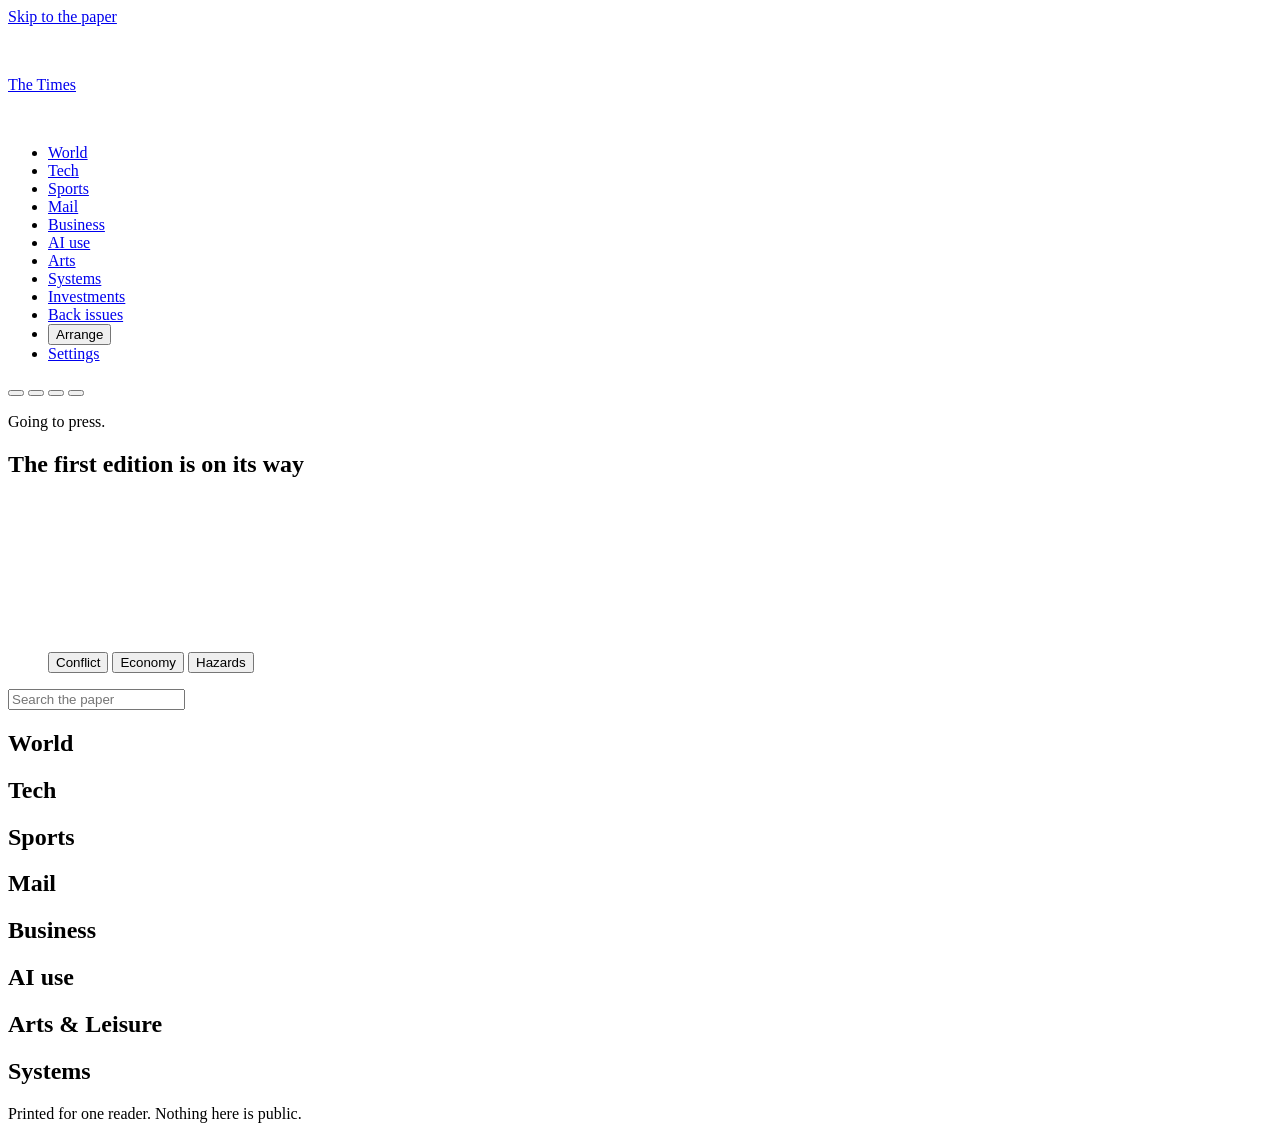
==== web/index.html @ 37dade37 "Follow and mute, back issues, job check-ins, and a paper that reads offline Follow a name and its st" ====
<!doctype html>
<html lang="en" data-theme="morning" data-masthead="blackletter">
<head>
<meta charset="utf-8">
<meta name="viewport" content="width=device-width, initial-scale=1, viewport-fit=cover">
<meta name="robots" content="noindex">
<meta name="theme-color" content="#f6d3bd">
<title>The Times</title>
<link rel="icon" href="data:image/svg+xml,%3Csvg xmlns='http://www.w3.org/2000/svg' viewBox='0 0 32 32'%3E%3Crect width='32' height='32' fill='%23141010'/%3E%3Ccircle cx='9' cy='23' r='3' fill='%23f6d3bd'/%3E%3Ccircle cx='16' cy='23' r='3' fill='%23f6d3bd'/%3E%3Ccircle cx='23' cy='23' r='3' fill='%23f6d3bd'/%3E%3Ccircle cx='12.5' cy='16' r='2.6' fill='%23f6d3bd'/%3E%3Ccircle cx='19.5' cy='16' r='2.6' fill='%23f6d3bd'/%3E%3Ccircle cx='16' cy='9' r='2.2' fill='%23f6d3bd'/%3E%3C/svg%3E">
<link rel="preload" href="/fonts/manufacturing-consent.woff2" as="font" type="font/woff2" crossorigin>
<link rel="preload" href="/fonts/frank-ruhl-libre.woff2" as="font" type="font/woff2" crossorigin>
<link rel="preload" href="/fonts/source-serif-4.woff2" as="font" type="font/woff2" crossorigin>
<link rel="preload" href="/fonts/schibsted-grotesk.woff2" as="font" type="font/woff2" crossorigin>
<link rel="stylesheet" href="/style.css">
<script src="/theme.js"></script>
<script type="module" src="/app.js"></script>
<link rel="manifest" href="/manifest.json" crossorigin="use-credentials">
<link rel="apple-touch-icon" href="/icon-512.png">
</head>
<body>
<a class="skip" href="#front">Skip to the paper</a>
<div class="ambient" aria-hidden="true"></div>

<header class="masthead" id="top">
  <p class="ear" id="dateline">&nbsp;</p>
  <p class="nameplate"><a href="/">The Times</a></p>
  <p class="ear ear-r" id="edition">&nbsp;</p>
</header>

<nav class="bar" aria-label="Sections">
  <ul class="desks">
    <li><a href="/#world">World</a></li>
    <li><a href="/#tech">Tech</a></li>
    <li><a href="/#sports">Sports</a></li>
    <li><a href="/#mail">Mail<b class="count" id="mail-count" hidden></b></a></li>
    <li><a href="/#business">Business</a></li>
    <li><a href="/#usage">AI use</a></li>
    <li><a href="/#arts">Arts</a></li>
    <li><a href="/#systems">Systems</a></li>
    <li><a href="/investments">Investments</a></li>
    <li><a href="/archive">Back issues</a></li>
    <li><button type="button" class="arrange" id="arrange" aria-pressed="false">Arrange</button></li>
    <li><a href="/settings">Settings</a></li>
  </ul>
  <div class="tape" id="tape" aria-label="Markets"></div>
  <div class="plates" role="radiogroup" aria-label="Theme">
    <button type="button" role="radio" data-theme-pick="morning" aria-label="Morning" title="Morning"><i></i></button>
    <button type="button" role="radio" data-theme-pick="night" aria-label="Night" title="Night"><i></i></button>
    <button type="button" role="radio" data-theme-pick="cobalt" aria-label="Cobalt" title="Cobalt"><i></i></button>
    <button type="button" role="radio" data-theme-pick="glass" aria-label="Glass" title="Glass"><i></i></button>
  </div>
</nav>

<p class="banner moved" id="moved" role="status" hidden><span id="moved-text"></span> <button type="button" id="moved-undo">Undo</button> <button type="button" id="moved-keep">Keep</button></p>
<p class="banner" id="banner" role="alert" hidden>This copy may be out of date: the connection dropped, or your sign-in ended. <button type="button" id="reload">Reload</button></p>

<main id="page" class="reader sheet" hidden></main>
<main id="paper">
  <section class="front sheet" id="front" aria-label="Front page">
    <div class="note-col">
      <p class="note" id="note">Going to press.</p>
      <p class="since" id="since" hidden></p>
      <nav class="following" id="following" aria-label="Stories you follow" hidden></nav>
      <div class="editor" id="editor" hidden></div>
      <dl class="glance" id="glance"></dl>
      <nav class="inside" id="inside" aria-label="Inside today"></nav>
    </div>

    <article class="lead" id="lead">
      <h2 class="headline">The first edition is on its way</h2>
    </article>

    <figure class="orb" id="orb">
      <div class="orb-stage">
        <canvas id="globe" tabindex="0" role="img" aria-label="Globe of today's conflict, economic and hazard events. Drag or use the arrow keys to turn it."></canvas>
        <div class="labels" id="labels" aria-hidden="true"></div>
        <div class="pick" id="pick" hidden></div>
      </div>
      <figcaption>
        <div class="layers" id="layers" role="group" aria-label="Globe layers">
          <button type="button" aria-pressed="true" data-layer="0"><i class="sw-k"></i>Conflict</button>
          <button type="button" aria-pressed="true" data-layer="1"><i class="sw-e"></i>Economy</button>
          <button type="button" aria-pressed="true" data-layer="2"><i class="sw-h"></i>Hazards</button>
        </div>
        <ol class="theaters" id="theaters"></ol>
      </figcaption>
    </figure>
  </section>

  <section class="tops sheet" id="tops" aria-label="Top stories"></section>

  <section class="trend sheet" id="trend" aria-label="Trending and search">
    <div class="trend-tags" id="trend-tags"></div>
    <form class="find" id="find" role="search"><input type="search" id="find-q" placeholder="Search the paper" aria-label="Search the paper" maxlength="80" autocomplete="off"></form>
  </section>

  <p class="arrange-note sheet" id="arrange-note" hidden><span id="arrange-text"></span> <button type="button" class="ghost text" id="arrange-reset">Back to the usual order</button></p>

  <section class="desk sheet" id="world" aria-labelledby="h-world">
    <h2 class="desk-name" id="h-world">World</h2>
    <div class="world" id="worldbody"></div>
    <footer class="asof" id="asof-world"></footer>
  </section>

  <section class="desk sheet" id="tech" aria-labelledby="h-tech">
    <h2 class="desk-name" id="h-tech">Tech</h2>
    <div class="tech" id="techbody"></div>
    <footer class="asof" id="asof-tech"></footer>
  </section>

  <section class="desk sheet" id="sports" aria-labelledby="h-sports">
    <h2 class="desk-name" id="h-sports">Sports</h2>
    <div id="sportsbody"></div>
    <div class="wire" id="sportswire"></div>
    <footer class="asof" id="asof-sports"></footer>
  </section>

  <section class="desk sheet" id="mail" aria-labelledby="h-mail">
    <h2 class="desk-name" id="h-mail">Mail</h2>
    <div id="mailbody"></div>
    <footer class="asof" id="asof-mail"></footer>
  </section>

  <section class="desk sheet" id="business" aria-labelledby="h-biz">
    <h2 class="desk-name" id="h-biz">Business</h2>
    <div id="bizbody"></div>
    <footer class="asof" id="asof-biz"></footer>
  </section>

  <section class="desk sheet" id="usage" aria-labelledby="h-use">
    <h2 class="desk-name" id="h-use">AI use</h2>
    <div id="usebody"></div>
    <footer class="asof" id="asof-use"></footer>
  </section>

  <section class="desk sheet" id="arts" aria-labelledby="h-arts">
    <h2 class="desk-name" id="h-arts">Arts &amp; Leisure</h2>
    <div id="artsbody"></div>
    <footer class="asof" id="asof-arts"></footer>
  </section>

  <section class="desk sheet" id="systems" aria-labelledby="h-sys">
    <h2 class="desk-name" id="h-sys">Systems</h2>
    <div id="sysbody"></div>
    <footer class="asof" id="asof-sys"></footer>
  </section>
</main>

<aside class="dock" id="dock" aria-label="Ask the paper" hidden>
  <div class="dock-panel" id="dock-panel" inert>
    <header class="dock-head">
      <h2>Ask the paper</h2>
      <button type="button" class="ghost" id="dock-close" aria-label="Close"><svg viewBox="0 0 16 16" aria-hidden="true"><path d="M3.5 3.5l9 9M12.5 3.5l-9 9"/></svg></button>
    </header>
    <div class="dock-body">
      <p class="dock-lead">It has read today's edition and everything you've connected. It can answer, and it can't do anything else.</p>
      <div class="ask-try" id="dock-try"></div>
      <div class="ask-log" id="dock-log" aria-live="polite"></div>
    </div>
    <form class="dock-form" id="dock-form">
      <textarea id="dock-q" rows="1" maxlength="1000" required aria-label="Your question" placeholder="Ask anything about today"></textarea>
      <button type="submit" class="btn" id="dock-go">Ask</button>
    </form>
  </div>
  <button type="button" class="dock-btn" id="dock-btn" aria-expanded="false" aria-controls="dock-panel">
    <svg viewBox="0 0 20 20" aria-hidden="true"><path d="M3.5 5.2c0-1 .8-1.7 1.7-1.7h9.6c1 0 1.7.8 1.7 1.7v6.6c0 1-.8 1.7-1.7 1.7H9l-3.6 3v-3h-.2c-1 0-1.7-.8-1.7-1.7z"/></svg>
    <span>Ask the paper</span>
  </button>
</aside>

<footer class="colophon">
  <p>Printed for one reader. Nothing here is public.</p>
  <p id="colophon-time"></p>
</footer>
<div class="tip" id="tip" hidden></div>
</body>
</html>
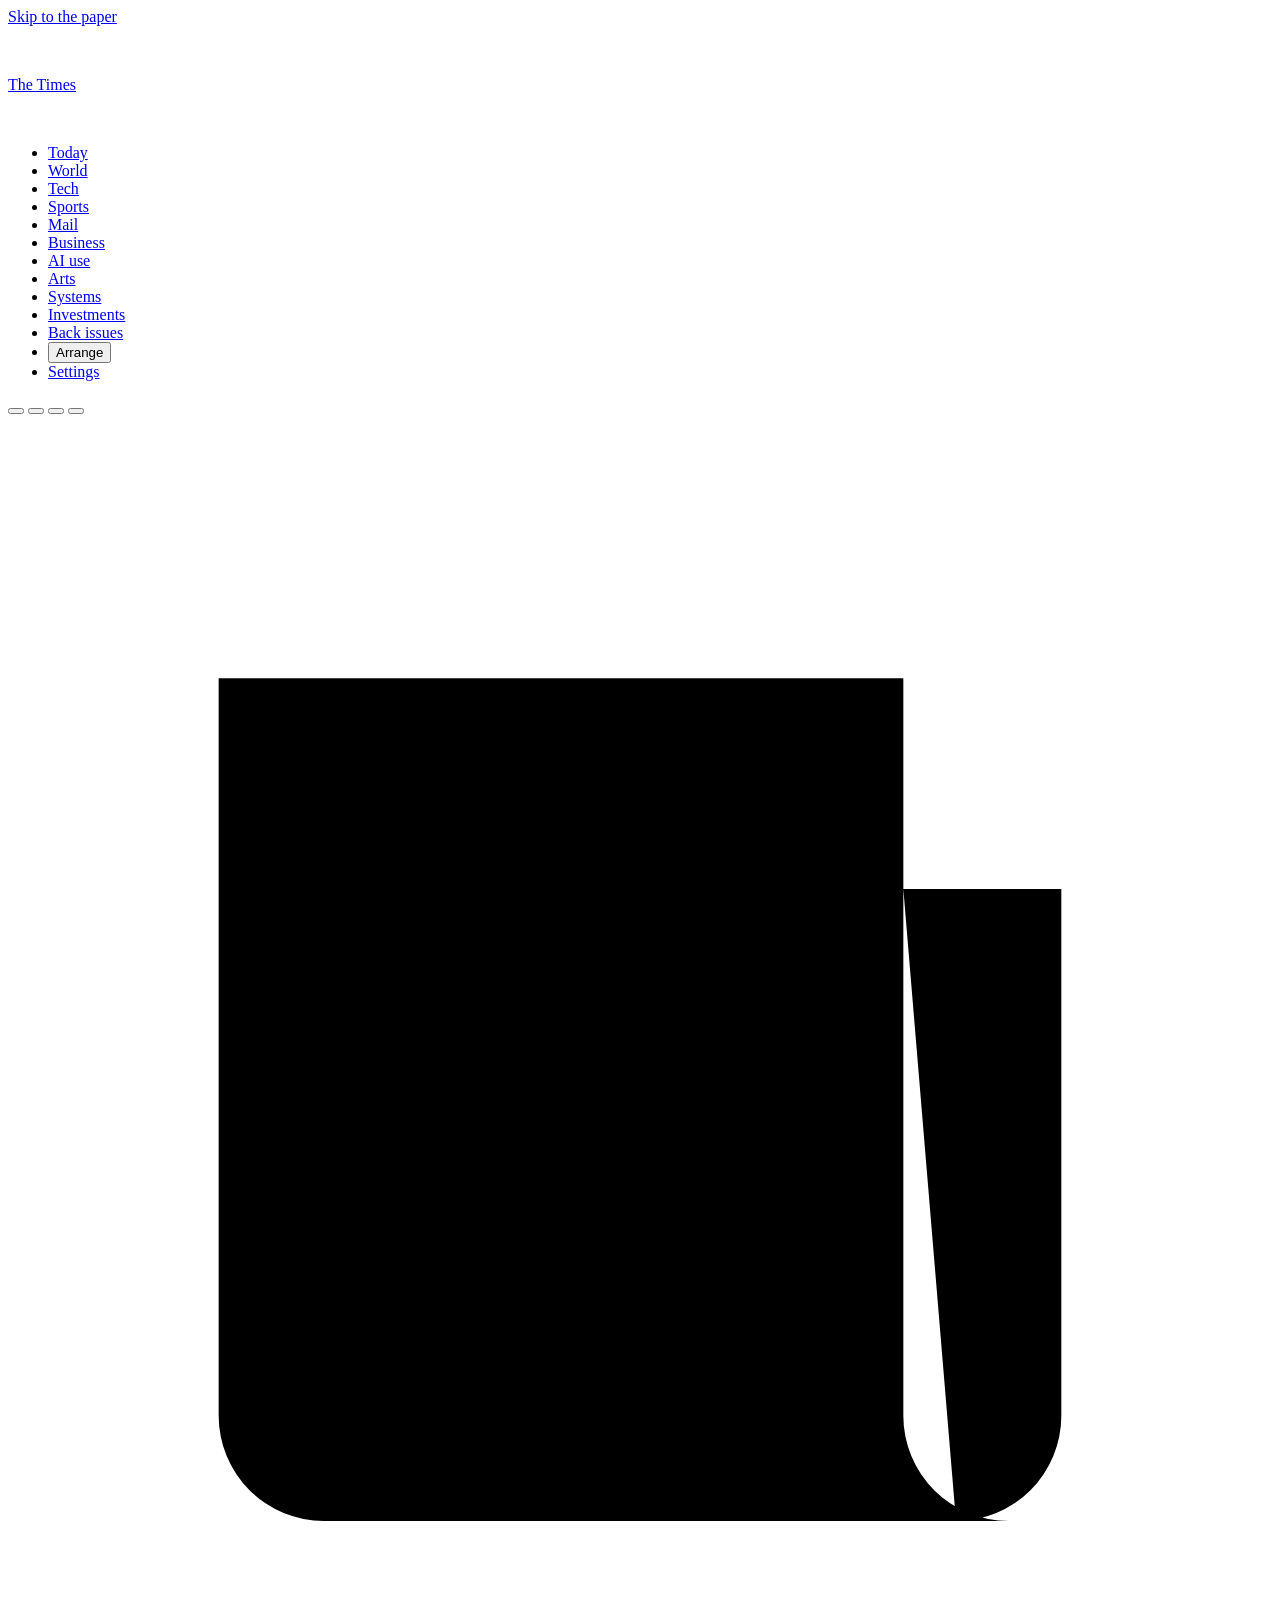
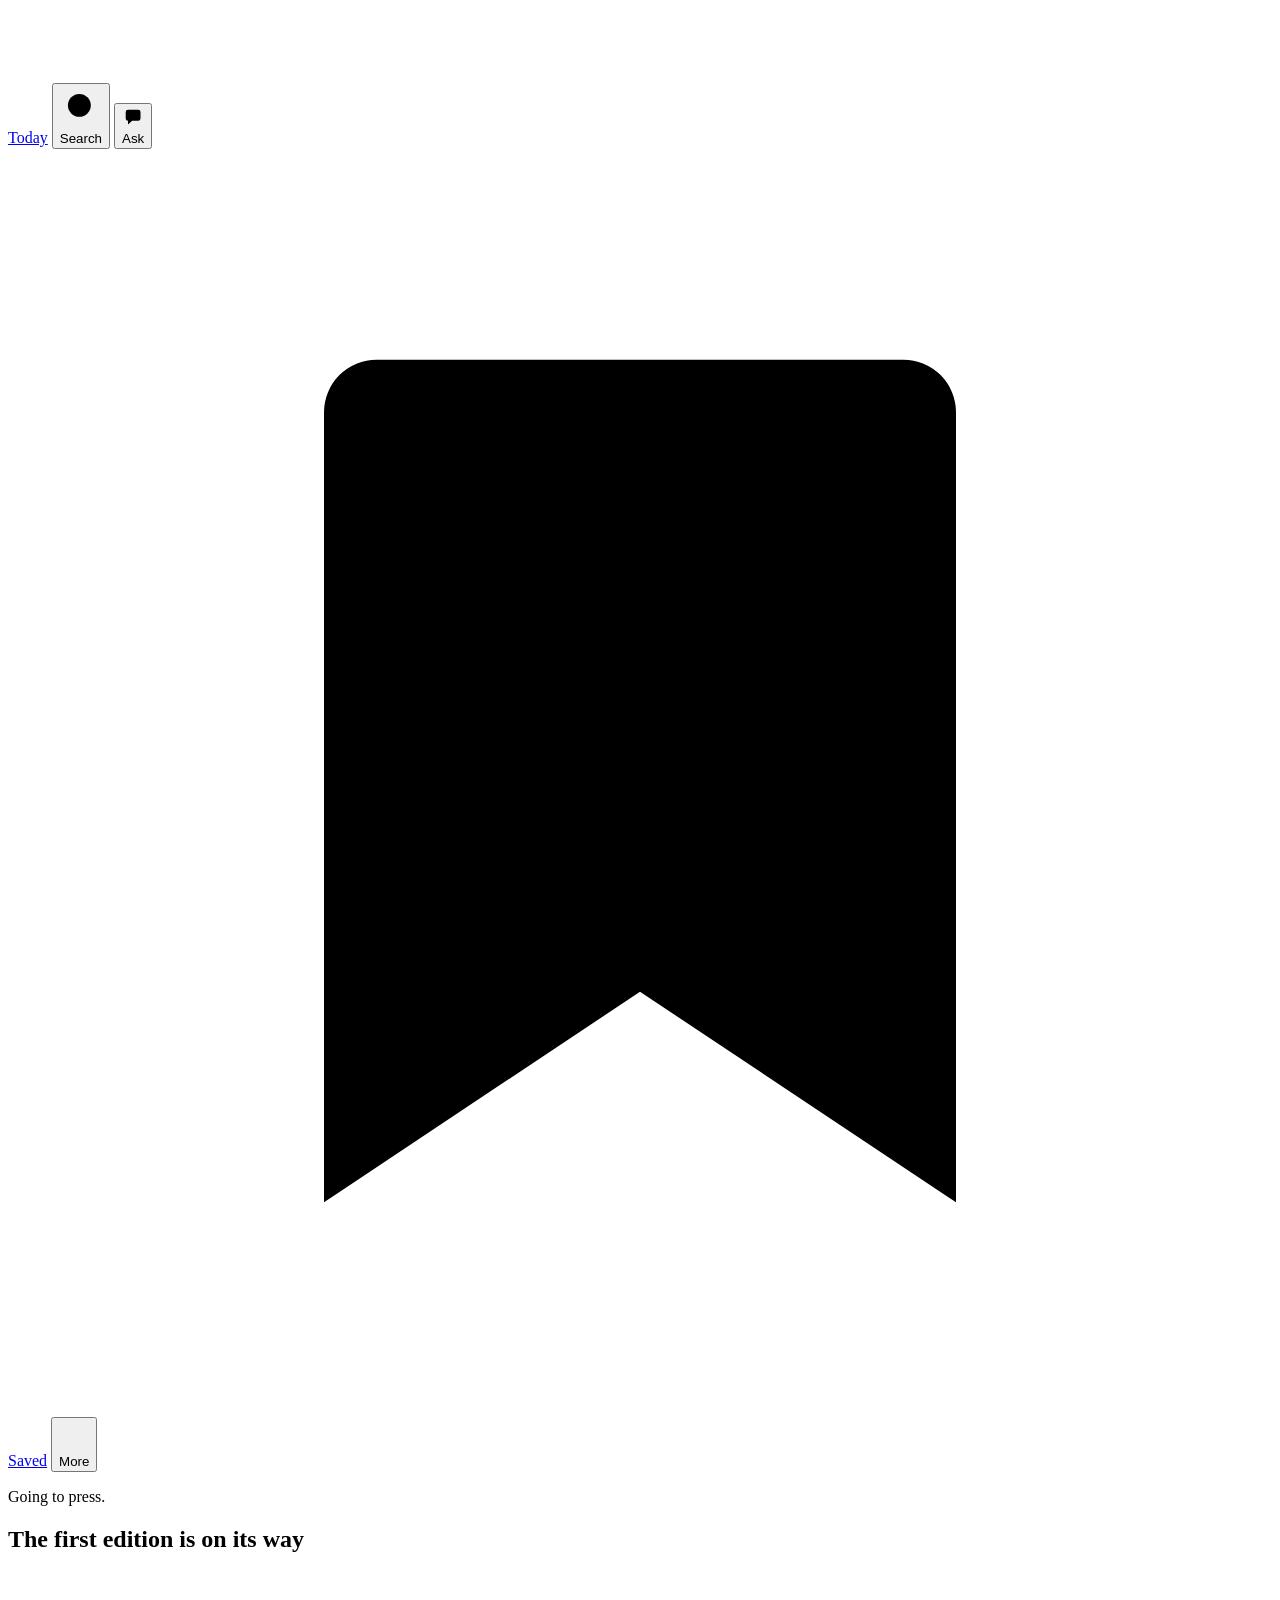
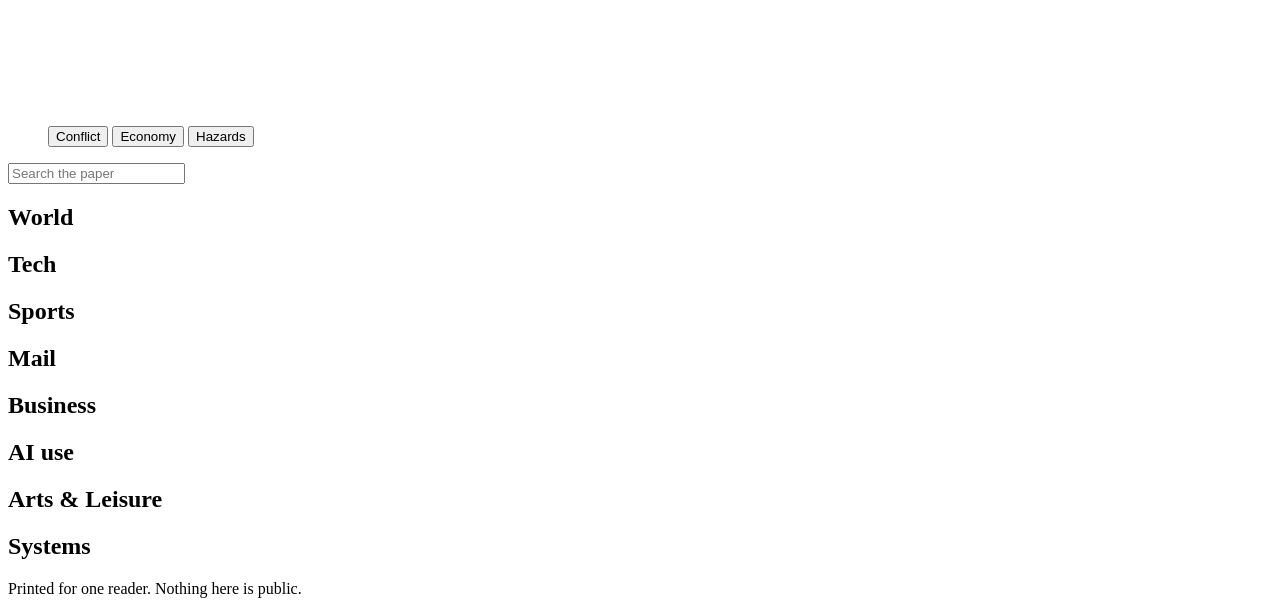
==== commit 3a3f6ffd: "Make the paper a real phone app The masthead was the worst of it. A CSS size adjustment trusted the " ====
--- a/web/index.html
+++ b/web/index.html
@@ -2,7 +2,7 @@
 <html lang="en" data-theme="morning" data-masthead="blackletter">
 <head>
 <meta charset="utf-8">
-<meta name="viewport" content="width=device-width, initial-scale=1, viewport-fit=cover">
+<meta name="viewport" content="width=device-width, initial-scale=1, viewport-fit=cover, interactive-widget=resizes-content">
 <meta name="robots" content="noindex">
 <meta name="theme-color" content="#f6d3bd">
 <title>The Times</title>
@@ -29,6 +29,7 @@
 
 <nav class="bar" aria-label="Sections">
   <ul class="desks">
+    <li class="only-phone"><a href="/" data-today>Today</a></li>
     <li><a href="/#world">World</a></li>
     <li><a href="/#tech">Tech</a></li>
     <li><a href="/#sports">Sports</a></li>
@@ -37,10 +38,10 @@
     <li><a href="/#usage">AI use</a></li>
     <li><a href="/#arts">Arts</a></li>
     <li><a href="/#systems">Systems</a></li>
-    <li><a href="/investments">Investments</a></li>
-    <li><a href="/archive">Back issues</a></li>
-    <li><button type="button" class="arrange" id="arrange" aria-pressed="false">Arrange</button></li>
-    <li><a href="/settings">Settings</a></li>
+    <li class="not-phone"><a href="/investments">Investments</a></li>
+    <li class="not-phone"><a href="/archive">Back issues</a></li>
+    <li class="not-phone"><button type="button" class="arrange" id="arrange" aria-pressed="false">Arrange</button></li>
+    <li class="not-phone"><a href="/settings">Settings</a></li>
   </ul>
   <div class="tape" id="tape" aria-label="Markets"></div>
   <div class="plates" role="radiogroup" aria-label="Theme">
@@ -50,6 +51,52 @@
     <button type="button" role="radio" data-theme-pick="glass" aria-label="Glass" title="Glass"><i></i></button>
   </div>
 </nav>
+
+<nav class="tabbar" id="tabbar" aria-label="Quick actions">
+  <div class="tab-main">
+    <a href="/"><svg viewBox="0 0 24 24" aria-hidden="true"><path d="M4 5h13v14a2 2 0 0 0 2 2H6a2 2 0 0 1-2-2zM17 9h3v10a2 2 0 0 1-2 2M8 9h5M8 13h5M8 17h3"/></svg><span>Today</span></a>
+    <button type="button" data-phone="search"><svg viewBox="0 0 24 24" aria-hidden="true"><circle cx="11" cy="11" r="6.5"/><path d="M16 16l4.5 4.5"/></svg><span>Search</span></button>
+    <button type="button" data-phone="ask" class="tab-ask"><svg viewBox="0 0 24 24" aria-hidden="true"><path d="M4 6.5A2.5 2.5 0 0 1 6.5 4h11A2.5 2.5 0 0 1 20 6.5v7a2.5 2.5 0 0 1-2.5 2.5H11l-4.5 4v-4A2.5 2.5 0 0 1 4 13.5z"/></svg><span>Ask</span></button>
+    <a href="/saved"><svg viewBox="0 0 24 24" aria-hidden="true"><path d="M7 4h10a1 1 0 0 1 1 1v15l-6-4-6 4V5a1 1 0 0 1 1-1z"/></svg><span>Saved</span></a>
+    <button type="button" data-phone="more"><svg viewBox="0 0 24 24" aria-hidden="true"><path d="M4 7h16M4 12h16M4 17h16"/></svg><span>More</span></button>
+  </div>
+  <div class="tab-read" hidden>
+    <button type="button" data-phone="back"><svg viewBox="0 0 24 24" aria-hidden="true"><path d="M15 5l-7 7 7 7"/></svg><span>Back</span></button>
+    <button type="button" data-phone="listen" aria-pressed="false"><svg viewBox="0 0 24 24" aria-hidden="true"><path d="M5 10v4h3l5 4V6l-5 4zM16.5 9a4 4 0 0 1 0 6M19 6.5a8 8 0 0 1 0 11"/></svg><span>Listen</span></button>
+    <button type="button" data-phone="ask" class="tab-ask"><svg viewBox="0 0 24 24" aria-hidden="true"><path d="M4 6.5A2.5 2.5 0 0 1 6.5 4h11A2.5 2.5 0 0 1 20 6.5v7a2.5 2.5 0 0 1-2.5 2.5H11l-4.5 4v-4A2.5 2.5 0 0 1 4 13.5z"/></svg><span>Ask</span></button>
+    <button type="button" data-phone="save" aria-pressed="false"><svg viewBox="0 0 24 24" aria-hidden="true"><path d="M7 4h10a1 1 0 0 1 1 1v15l-6-4-6 4V5a1 1 0 0 1 1-1z"/></svg><span>Save</span></button>
+    <button type="button" data-phone="share"><svg viewBox="0 0 24 24" aria-hidden="true"><path d="M12 15V4M8 7.5L12 4l4 3.5M6 12v7a1 1 0 0 0 1 1h10a1 1 0 0 0 1-1v-7"/></svg><span>Share</span></button>
+  </div>
+</nav>
+
+<dialog class="phone-sheet" id="sheet-find" aria-label="Search the paper" closedby="any">
+  <form id="sheet-find-form" role="search"><input type="search" id="sheet-q" placeholder="Search the paper" aria-label="Search the paper" maxlength="80" autocomplete="off" enterkeyhint="search"></form>
+  <div class="sheet-tags trend-tags" id="sheet-tags"></div>
+</dialog>
+
+<dialog class="phone-sheet" id="sheet-more" aria-label="More" closedby="any">
+  <h2>Look</h2>
+  <div class="sheet-themes" role="radiogroup" aria-label="Theme">
+    <button type="button" role="radio" data-theme-pick="auto"><i class="auto"></i><span>Match phone</span></button>
+    <button type="button" role="radio" data-theme-pick="morning"><i></i><span>Morning</span></button>
+    <button type="button" role="radio" data-theme-pick="night"><i></i><span>Night</span></button>
+    <button type="button" role="radio" data-theme-pick="cobalt"><i></i><span>Cobalt</span></button>
+    <button type="button" role="radio" data-theme-pick="glass"><i></i><span>Glass</span></button>
+  </div>
+  <h2>Text size</h2>
+  <div class="seg sheet-text" role="group" aria-label="Text size">
+    <button type="button" data-text="0.92" aria-pressed="false">Small</button>
+    <button type="button" data-text="1" aria-pressed="true">Usual</button>
+    <button type="button" data-text="1.12" aria-pressed="false">Large</button>
+    <button type="button" data-text="1.26" aria-pressed="false">Largest</button>
+  </div>
+  <ul class="sheet-links">
+    <li><a href="/investments">Investments</a></li>
+    <li><a href="/archive">Back issues</a></li>
+    <li><button type="button" data-arrange>Arrange the sections</button></li>
+    <li><a href="/settings">Settings</a></li>
+  </ul>
+</dialog>
 
 <p class="banner moved" id="moved" role="status" hidden><span id="moved-text"></span> <button type="button" id="moved-undo">Undo</button> <button type="button" id="moved-keep">Keep</button></p>
 <p class="banner" id="banner" role="alert" hidden>This copy may be out of date: the connection dropped, or your sign-in ended. <button type="button" id="reload">Reload</button></p>
@@ -94,7 +141,7 @@
     <form class="find" id="find" role="search"><input type="search" id="find-q" placeholder="Search the paper" aria-label="Search the paper" maxlength="80" autocomplete="off"></form>
   </section>
 
-  <p class="arrange-note sheet" id="arrange-note" hidden><span id="arrange-text"></span> <button type="button" class="ghost text" id="arrange-reset">Back to the usual order</button></p>
+  <p class="arrange-note sheet" id="arrange-note" hidden><span id="arrange-text"></span> <button type="button" class="ghost text" id="arrange-reset">Back to the usual order</button> <button type="button" class="ghost text only-phone" id="arrange-done">Done</button></p>
 
   <section class="desk sheet" id="world" aria-labelledby="h-world">
     <h2 class="desk-name" id="h-world">World</h2>
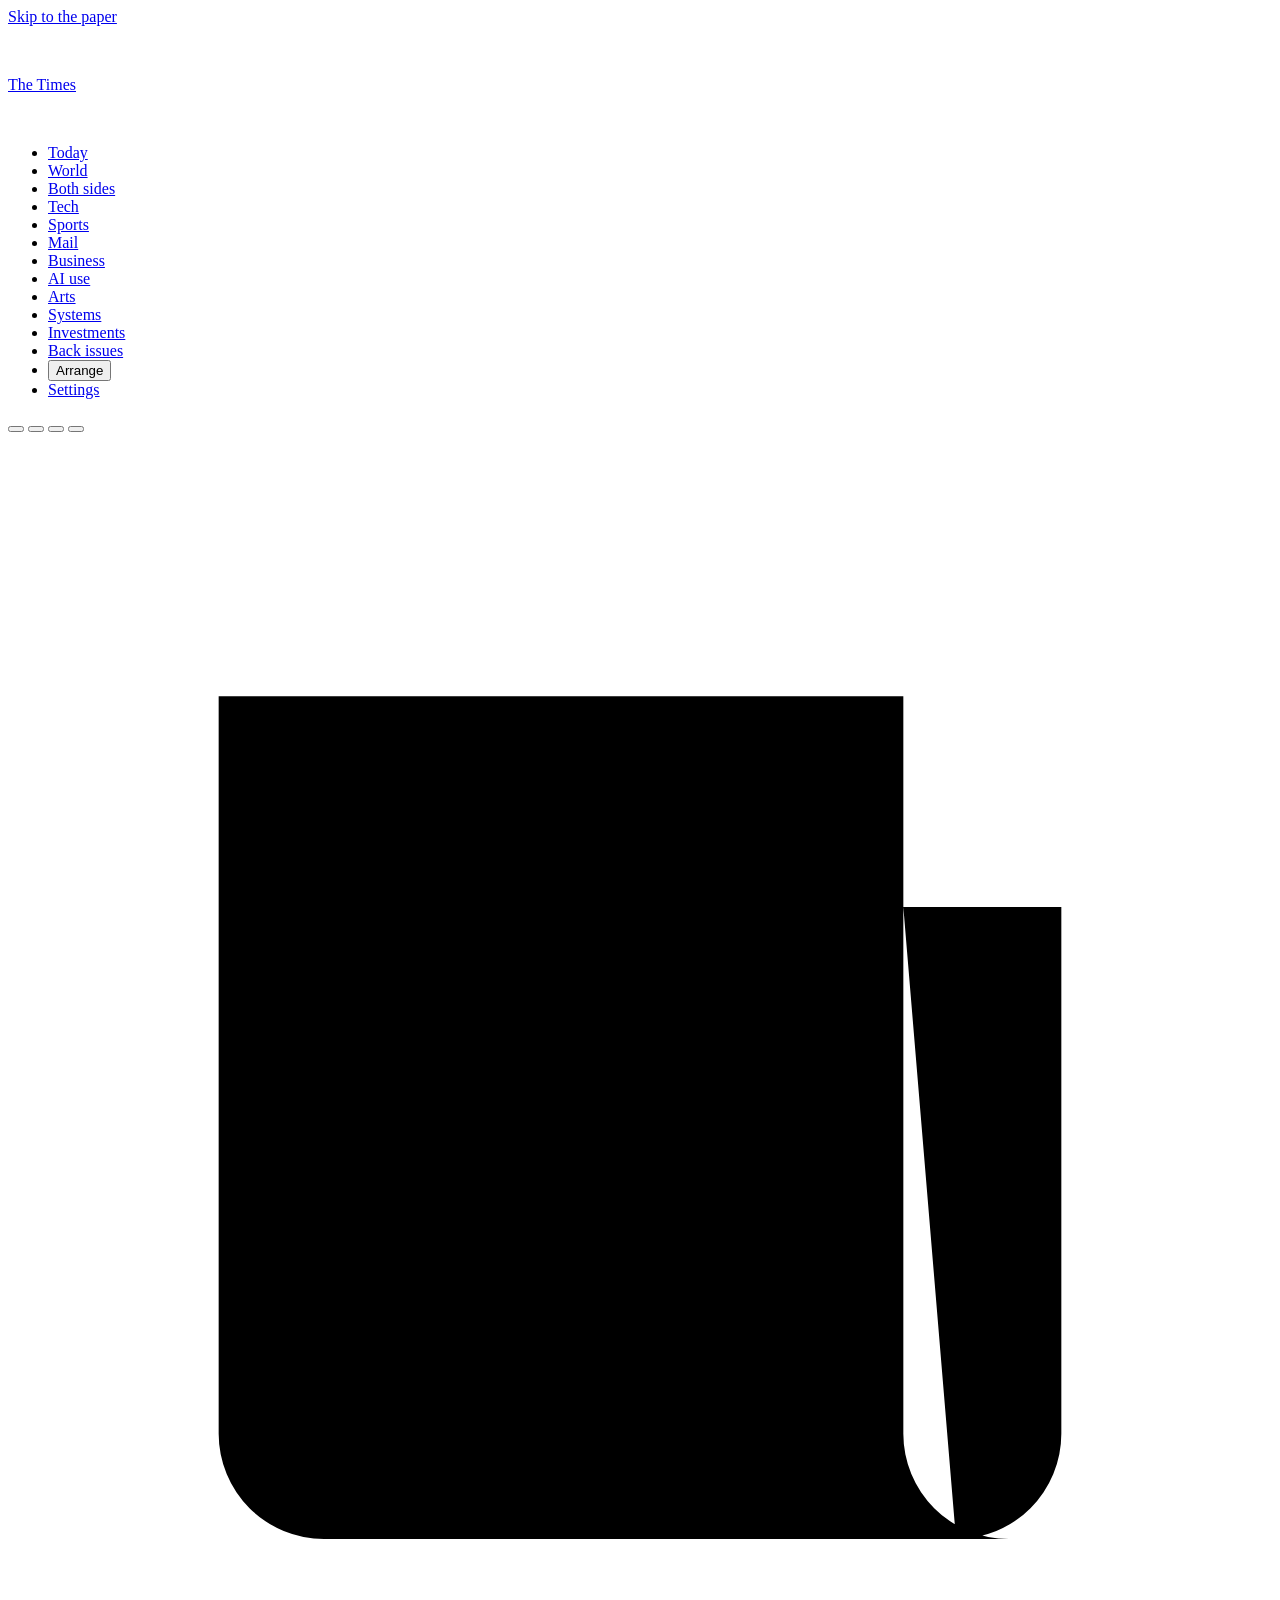
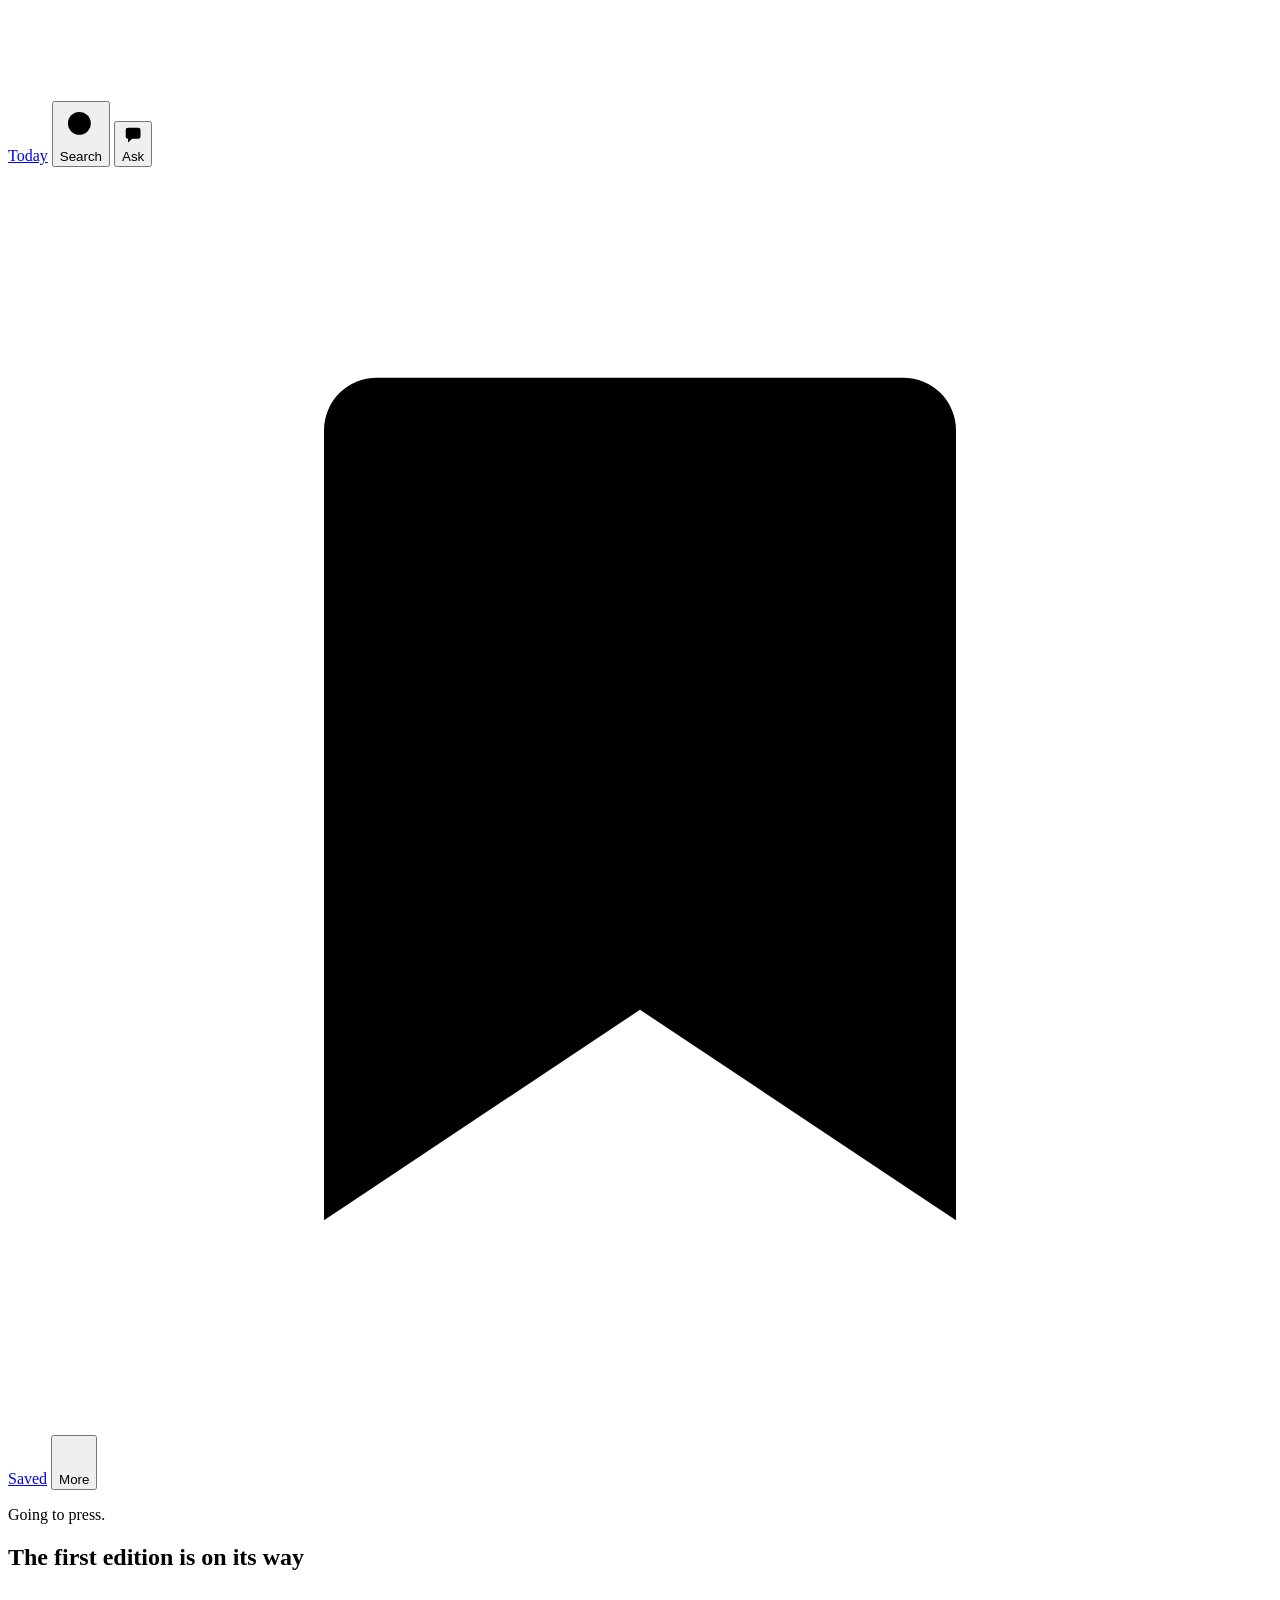
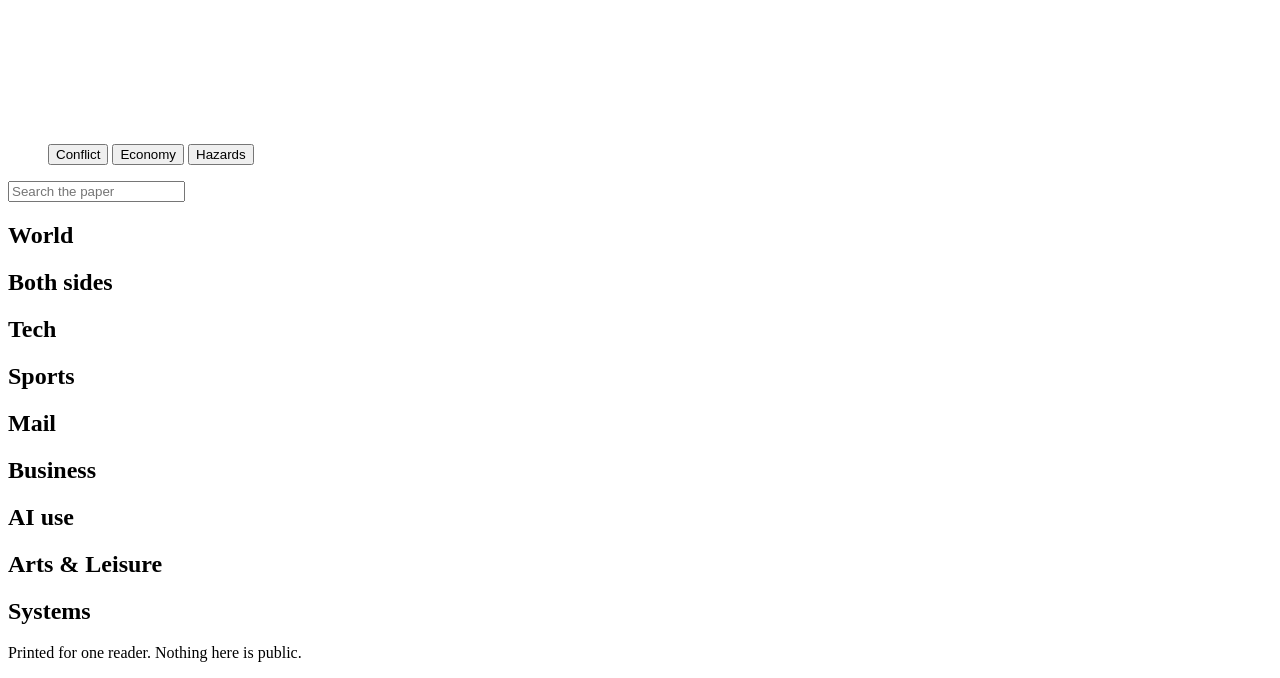
==== commit 16a94207: "Show who is covering each story, and the case on each side Coverage: every story now counts its outl" ====
--- a/web/index.html
+++ b/web/index.html
@@ -31,6 +31,7 @@
   <ul class="desks">
     <li class="only-phone"><a href="/" data-today>Today</a></li>
     <li><a href="/#world">World</a></li>
+    <li><a href="/#sides">Both sides</a></li>
     <li><a href="/#tech">Tech</a></li>
     <li><a href="/#sports">Sports</a></li>
     <li><a href="/#mail">Mail<b class="count" id="mail-count" hidden></b></a></li>
@@ -106,6 +107,7 @@
   <section class="front sheet" id="front" aria-label="Front page">
     <div class="note-col">
       <p class="note" id="note">Going to press.</p>
+      <button type="button" class="ghost text play-paper" id="play-paper" data-listen="today" data-today="1" aria-pressed="false" hidden>Play today's paper</button>
       <p class="since" id="since" hidden></p>
       <nav class="following" id="following" aria-label="Stories you follow" hidden></nav>
       <div class="editor" id="editor" hidden></div>
@@ -149,6 +151,12 @@
     <footer class="asof" id="asof-world"></footer>
   </section>
 
+  <section class="desk sheet" id="sides" aria-labelledby="h-sides">
+    <h2 class="desk-name" id="h-sides">Both sides</h2>
+    <div id="sidesbody"></div>
+    <footer class="asof" id="asof-sides"></footer>
+  </section>
+
   <section class="desk sheet" id="tech" aria-labelledby="h-tech">
     <h2 class="desk-name" id="h-tech">Tech</h2>
     <div class="tech" id="techbody"></div>
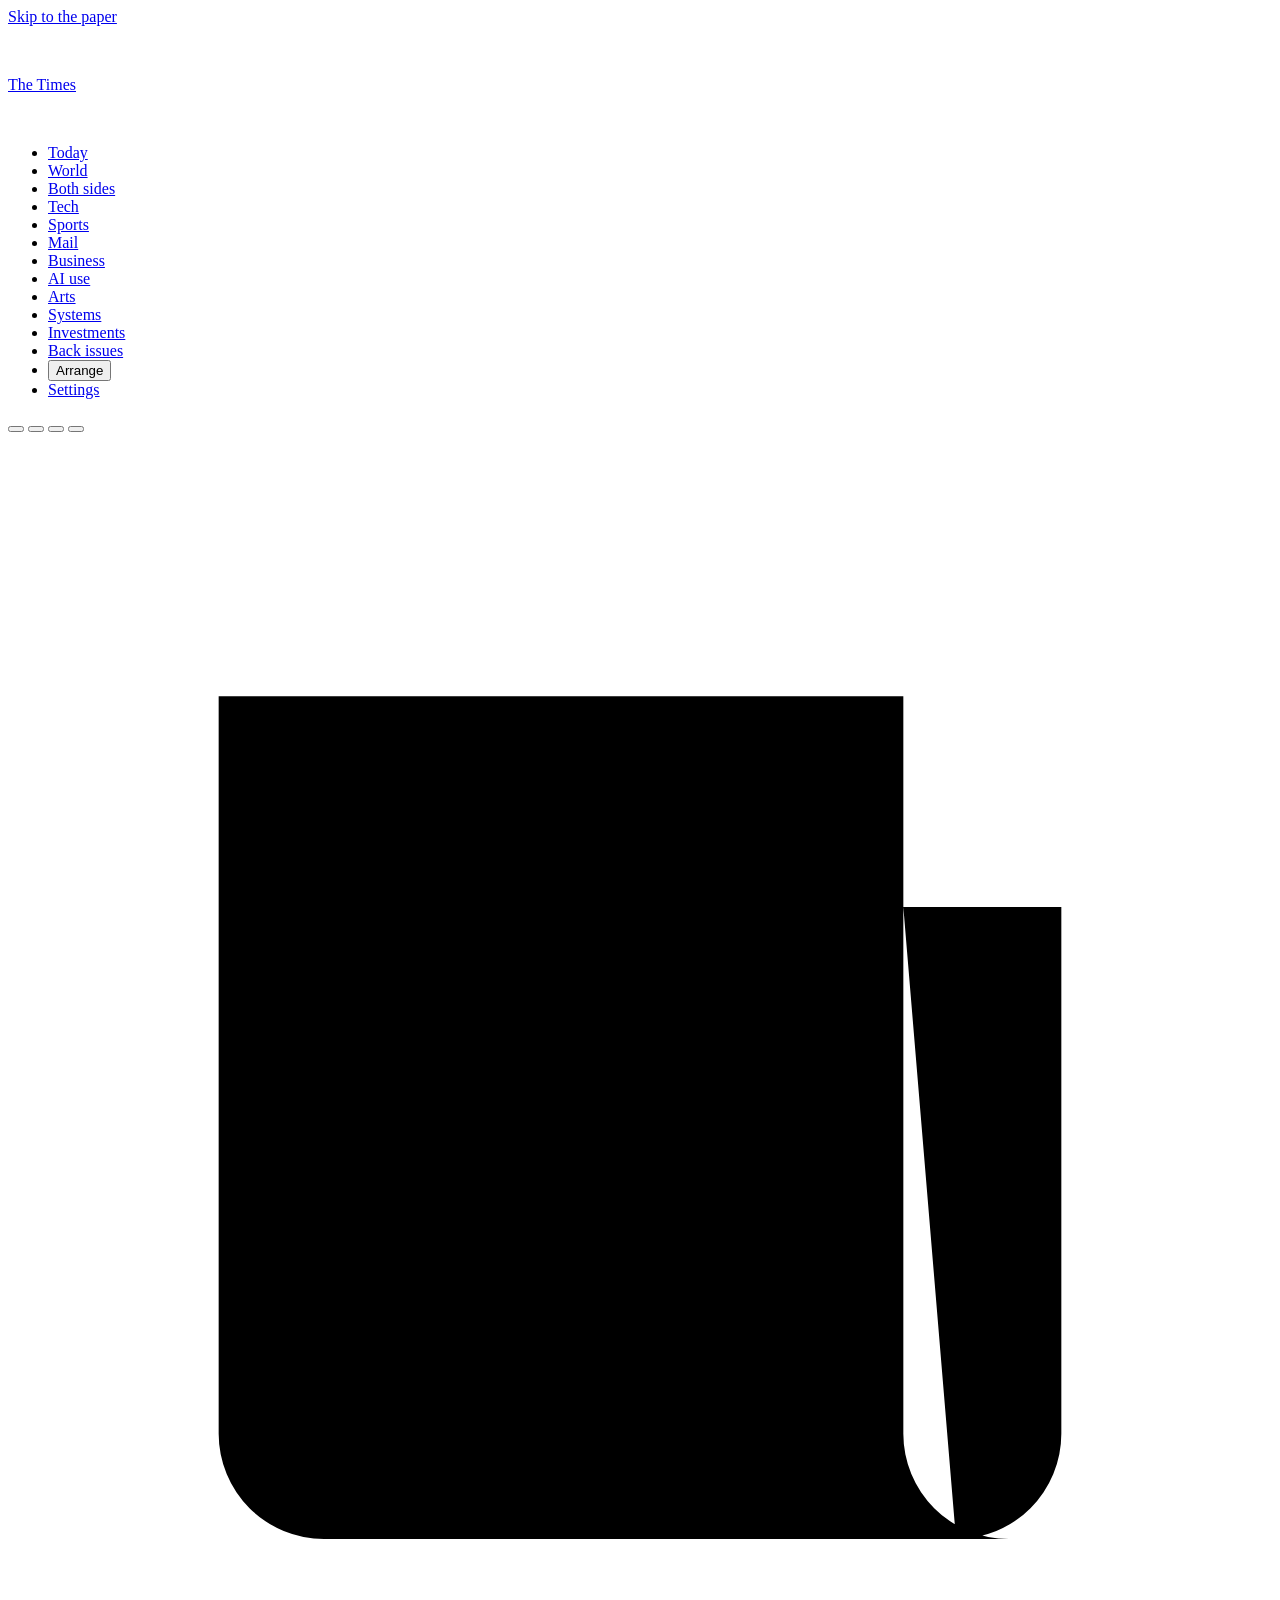
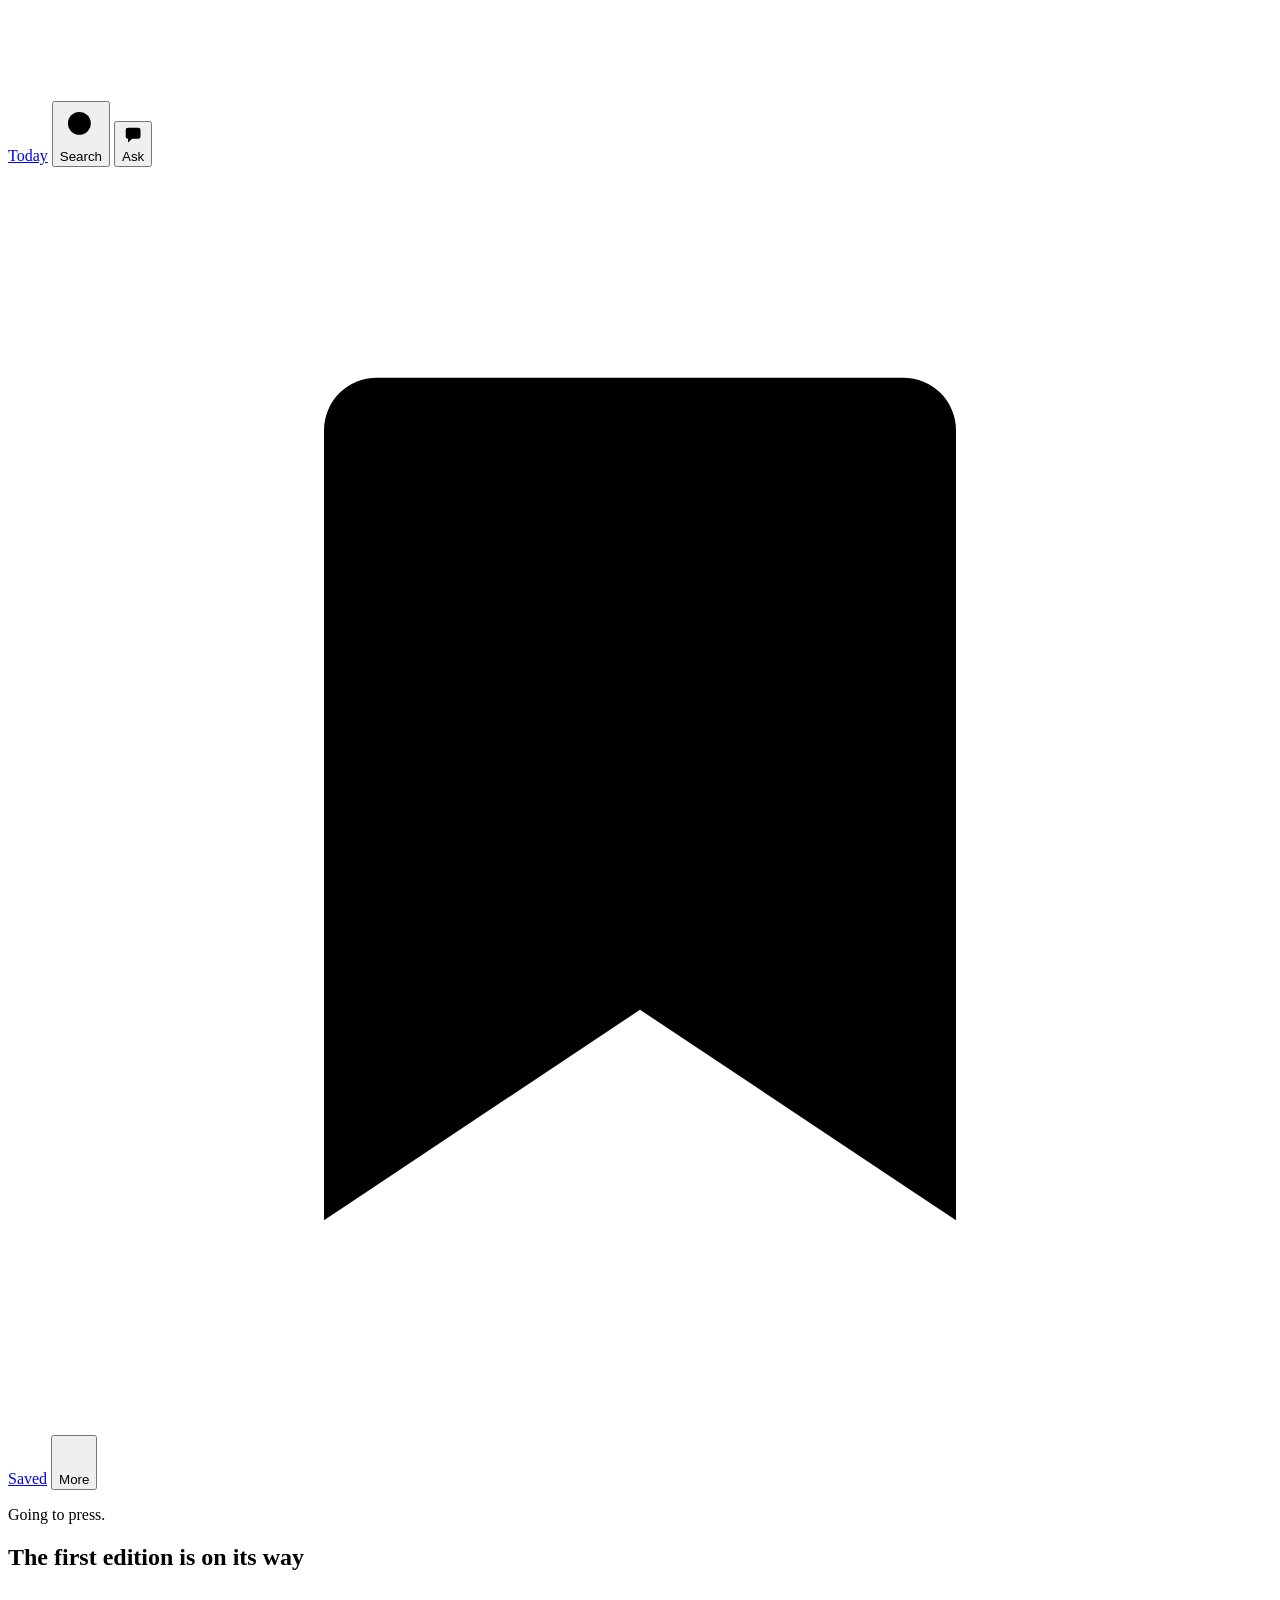
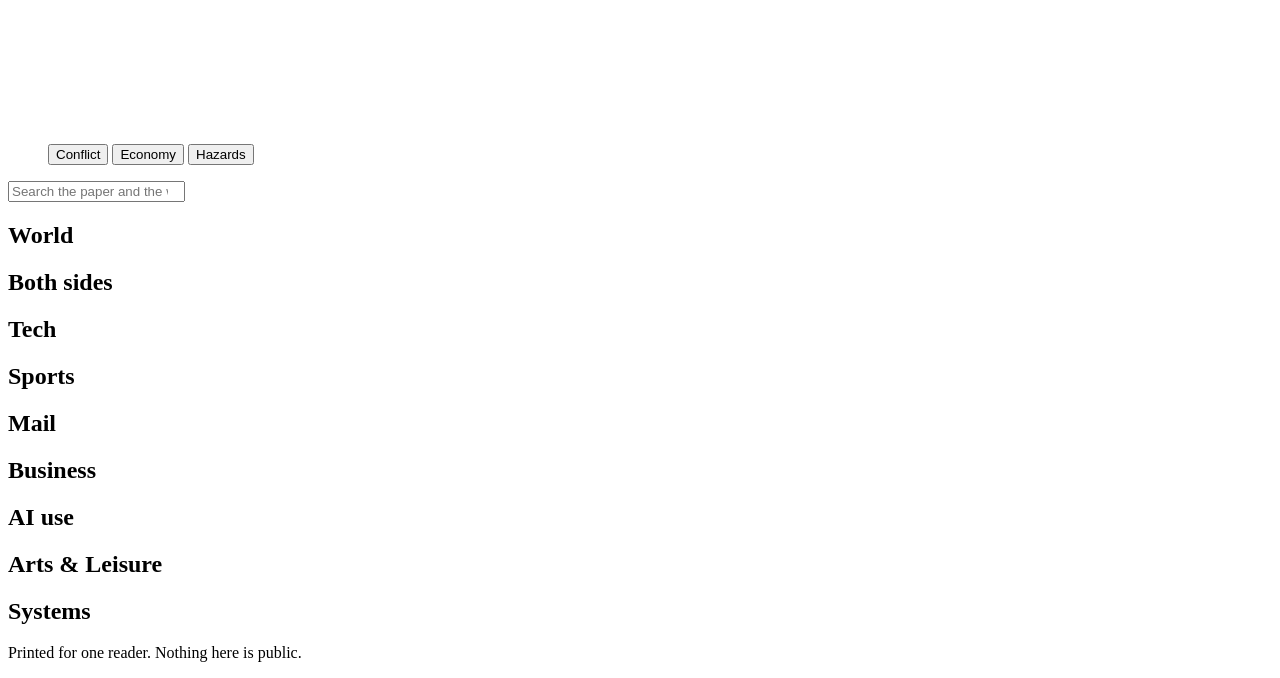
==== commit 4dc4c685: "Search past the paper, and follow anything in its own way Search stopped at the paper's own pages. N" ====
--- a/web/index.html
+++ b/web/index.html
@@ -70,8 +70,8 @@
   </div>
 </nav>
 
-<dialog class="phone-sheet" id="sheet-find" aria-label="Search the paper" closedby="any">
-  <form id="sheet-find-form" role="search"><input type="search" id="sheet-q" placeholder="Search the paper" aria-label="Search the paper" maxlength="80" autocomplete="off" enterkeyhint="search"></form>
+<dialog class="phone-sheet" id="sheet-find" aria-label="Search the paper and the web" closedby="any">
+  <form id="sheet-find-form" role="search"><input type="search" id="sheet-q" placeholder="Search the paper and the web" aria-label="Search the paper and the web" maxlength="120" autocomplete="off" enterkeyhint="search" role="combobox" aria-controls="sheet-list" aria-expanded="false" aria-autocomplete="list"><ul class="find-list" id="sheet-list" role="listbox" aria-label="Suggestions" hidden></ul></form>
   <div class="sheet-tags trend-tags" id="sheet-tags"></div>
 </dialog>
 
@@ -93,6 +93,7 @@
   </div>
   <ul class="sheet-links">
     <li><a href="/investments">Investments</a></li>
+    <li><a href="/following">Following</a></li>
     <li><a href="/archive">Back issues</a></li>
     <li><button type="button" data-arrange>Arrange the sections</button></li>
     <li><a href="/settings">Settings</a></li>
@@ -109,7 +110,6 @@
       <p class="note" id="note">Going to press.</p>
       <button type="button" class="ghost text play-paper" id="play-paper" data-listen="today" data-today="1" aria-pressed="false" hidden>Play today's paper</button>
       <p class="since" id="since" hidden></p>
-      <nav class="following" id="following" aria-label="Stories you follow" hidden></nav>
       <div class="editor" id="editor" hidden></div>
       <dl class="glance" id="glance"></dl>
       <nav class="inside" id="inside" aria-label="Inside today"></nav>
@@ -136,11 +136,16 @@
     </figure>
   </section>
 
+  <section class="followed sheet" id="followed" aria-labelledby="h-followed" hidden>
+    <div class="fo-head"><h2 id="h-followed">Following</h2><a href="/following">See all</a></div>
+    <div class="fo-row" id="fo-row"></div>
+  </section>
+
   <section class="tops sheet" id="tops" aria-label="Top stories"></section>
 
   <section class="trend sheet" id="trend" aria-label="Trending and search">
     <div class="trend-tags" id="trend-tags"></div>
-    <form class="find" id="find" role="search"><input type="search" id="find-q" placeholder="Search the paper" aria-label="Search the paper" maxlength="80" autocomplete="off"></form>
+    <form class="find" id="find" role="search"><input type="search" id="find-q" placeholder="Search the paper and the web" aria-label="Search the paper and the web" maxlength="120" autocomplete="off" role="combobox" aria-controls="find-list" aria-expanded="false" aria-autocomplete="list"><ul class="find-list" id="find-list" role="listbox" aria-label="Suggestions" hidden></ul></form>
   </section>
 
   <p class="arrange-note sheet" id="arrange-note" hidden><span id="arrange-text"></span> <button type="button" class="ghost text" id="arrange-reset">Back to the usual order</button> <button type="button" class="ghost text only-phone" id="arrange-done">Done</button></p>
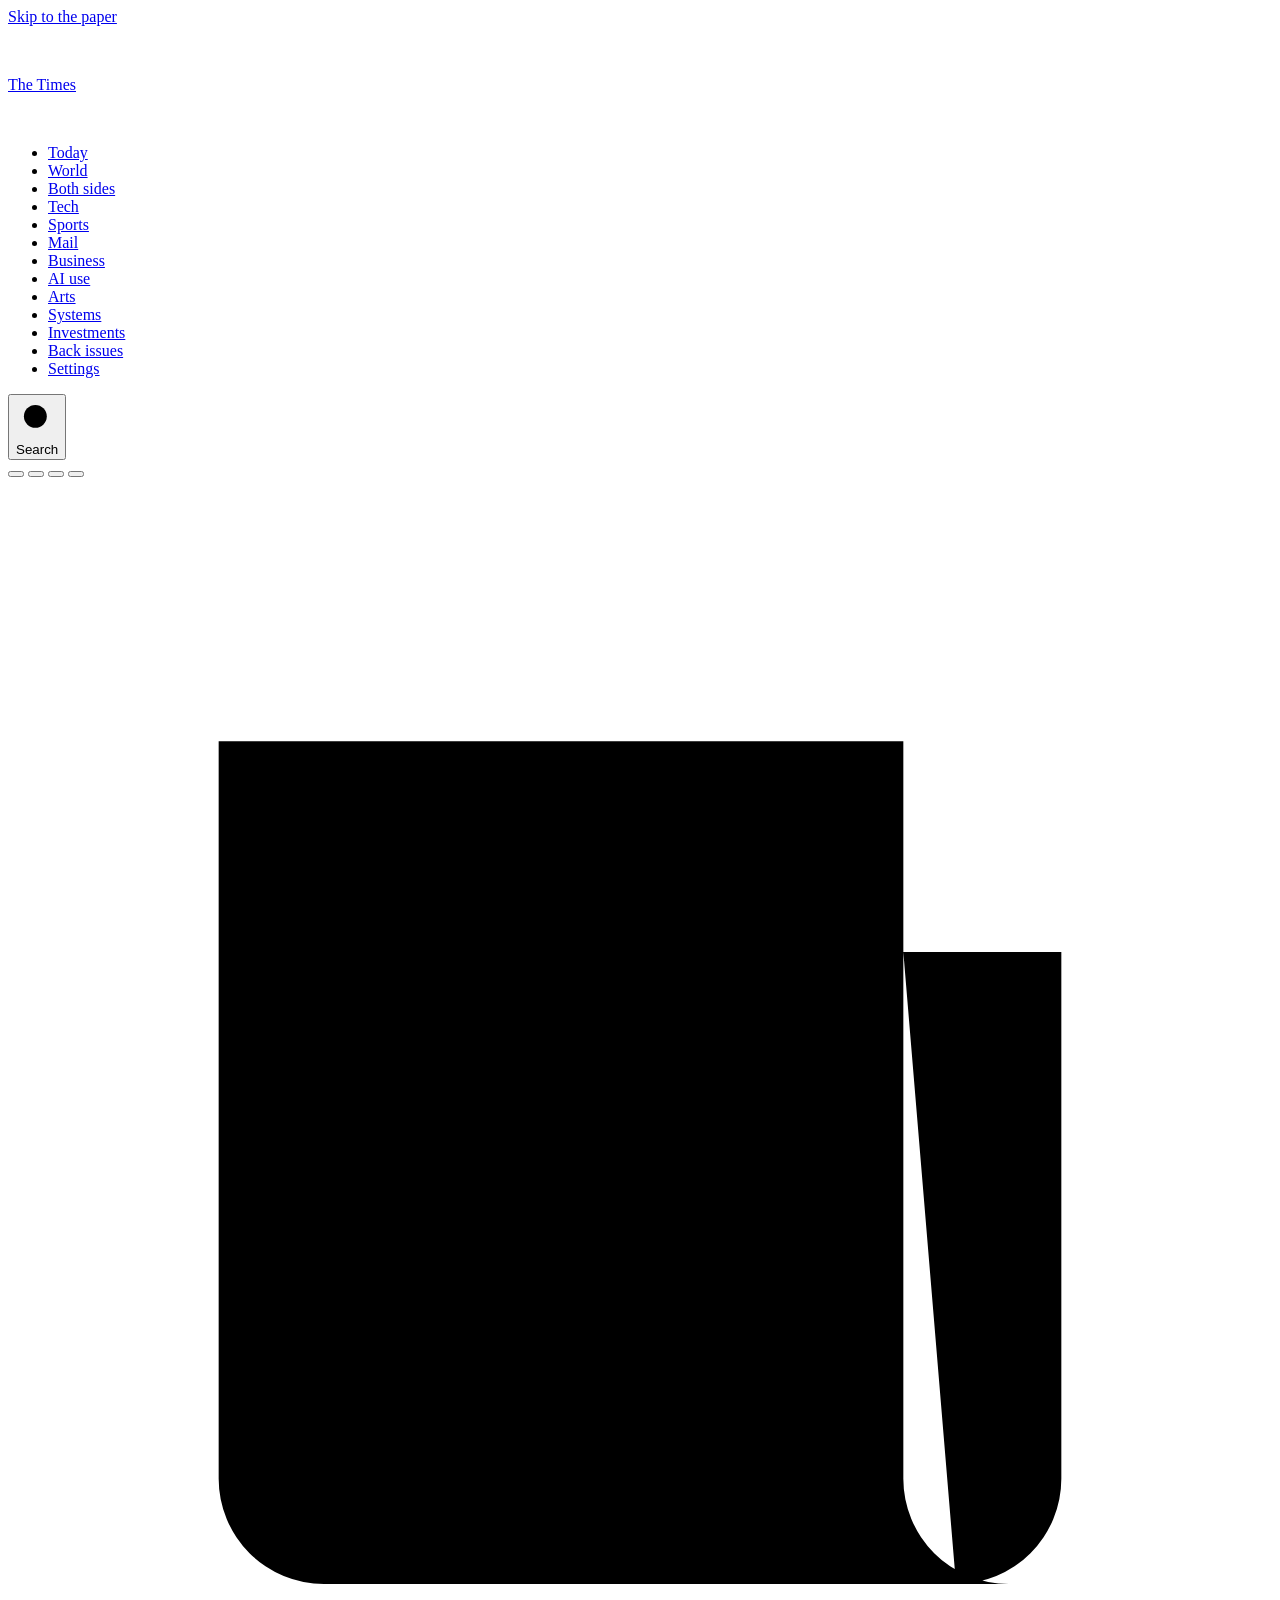
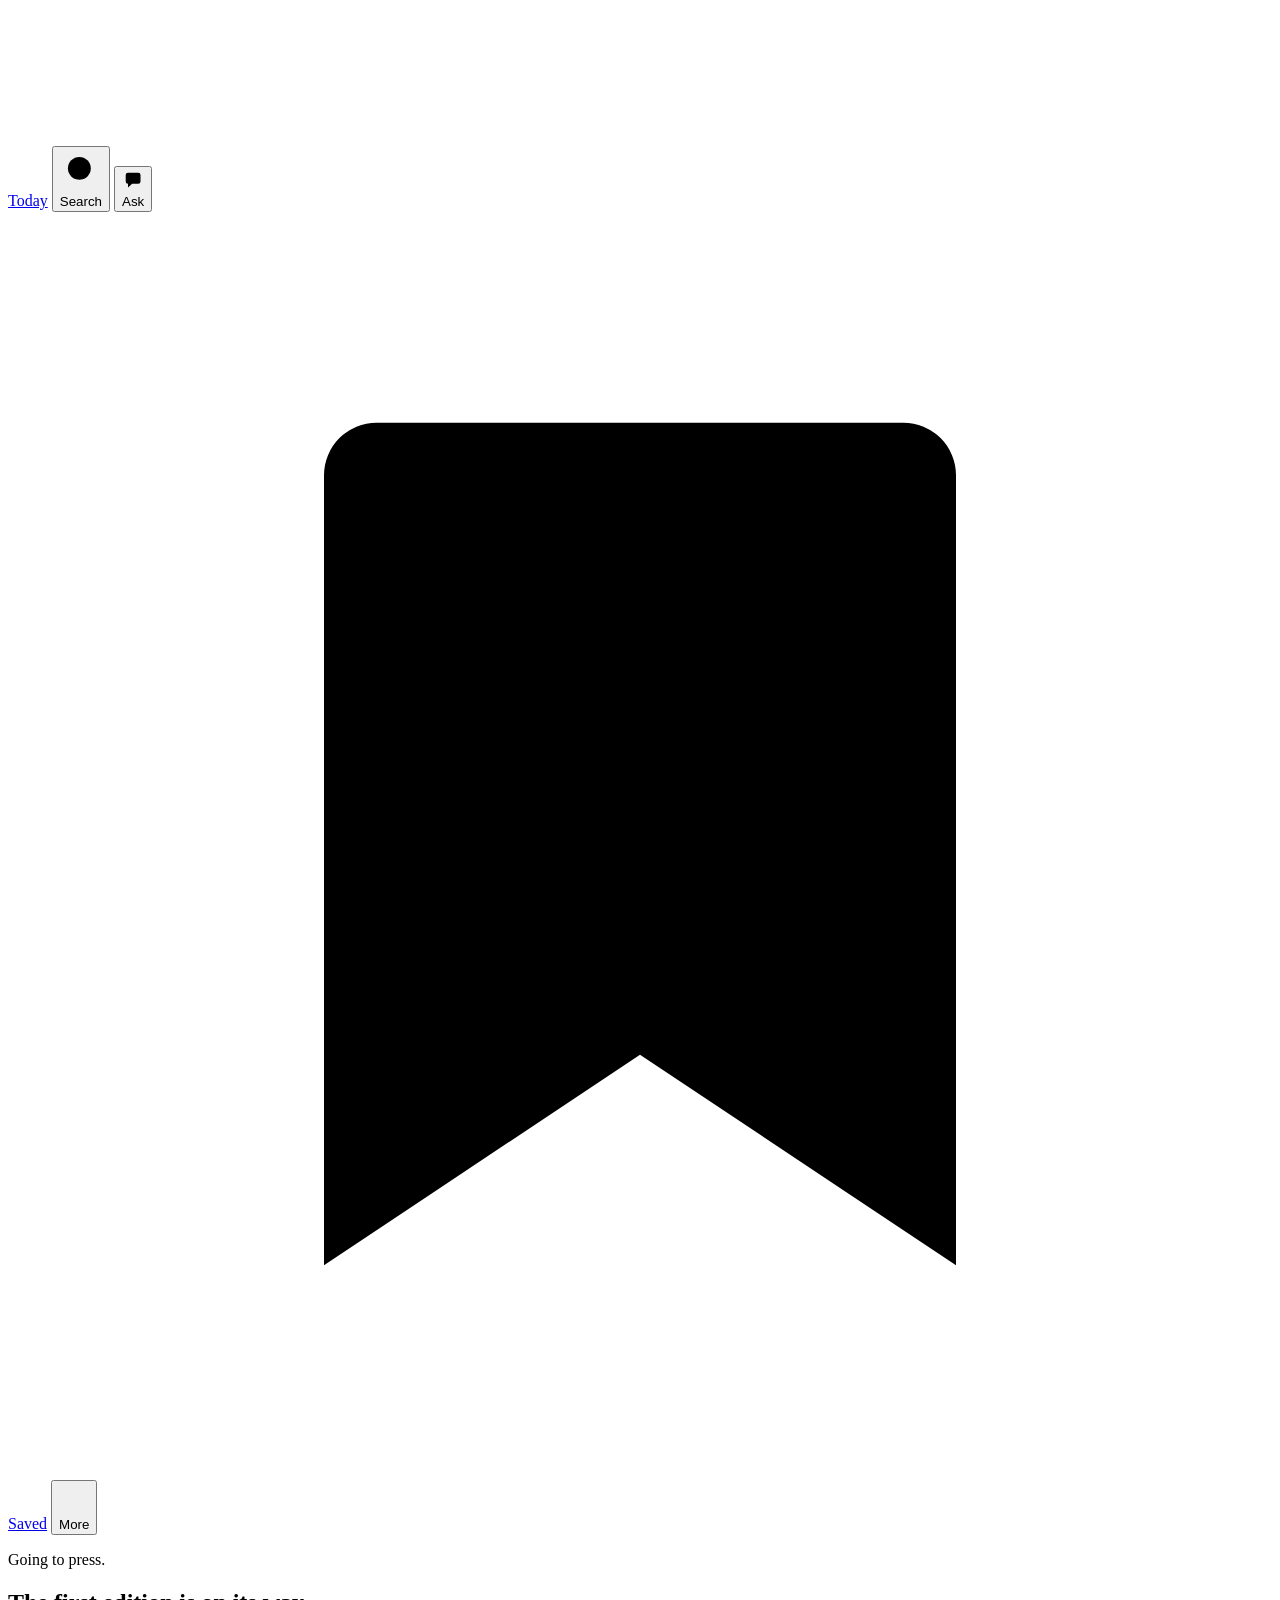
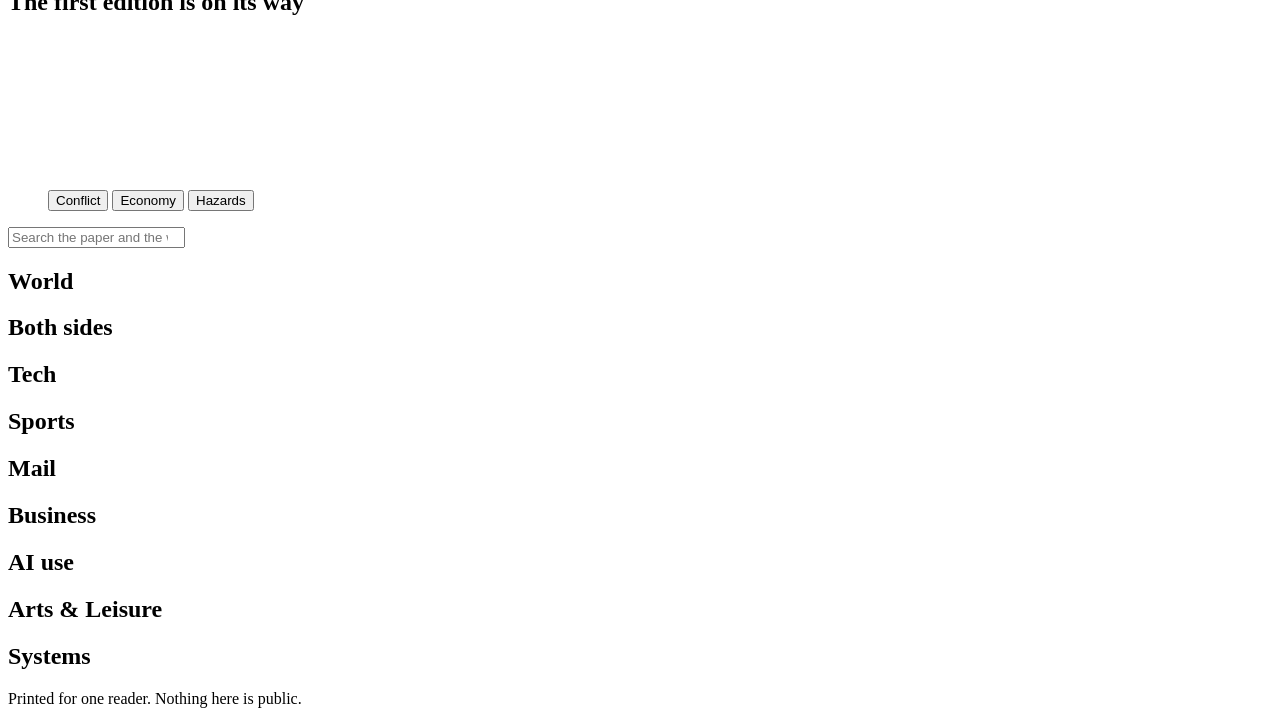
==== commit bdf203e7: "The title goes to the top, search is on the bar, Arrange is in Settings, and the front page's column" ====
--- a/web/index.html
+++ b/web/index.html
@@ -30,6 +30,7 @@
 <nav class="bar" aria-label="Sections">
   <ul class="desks">
     <li class="only-phone"><a href="/" data-today>Today</a></li>
+    <li hidden><a href="/#elections">Elections</a></li>
     <li><a href="/#world">World</a></li>
     <li><a href="/#sides">Both sides</a></li>
     <li><a href="/#tech">Tech</a></li>
@@ -41,10 +42,10 @@
     <li><a href="/#systems">Systems</a></li>
     <li class="not-phone"><a href="/investments">Investments</a></li>
     <li class="not-phone"><a href="/archive">Back issues</a></li>
-    <li class="not-phone"><button type="button" class="arrange" id="arrange" aria-pressed="false">Arrange</button></li>
     <li class="not-phone"><a href="/settings">Settings</a></li>
   </ul>
   <div class="tape" id="tape" aria-label="Markets"></div>
+  <button type="button" class="bar-find" id="bar-find" aria-haspopup="dialog" aria-keyshortcuts="/"><svg viewBox="0 0 24 24" aria-hidden="true"><circle cx="11" cy="11" r="6.5"/><path d="M20 20l-4.3-4.3"/></svg><span>Search</span></button>
   <div class="plates" role="radiogroup" aria-label="Theme">
     <button type="button" role="radio" data-theme-pick="morning" aria-label="Morning" title="Morning"><i></i></button>
     <button type="button" role="radio" data-theme-pick="night" aria-label="Night" title="Night"><i></i></button>
@@ -95,7 +96,6 @@
     <li><a href="/investments">Investments</a></li>
     <li><a href="/following">Following</a></li>
     <li><a href="/archive">Back issues</a></li>
-    <li><button type="button" data-arrange>Arrange the sections</button></li>
     <li><a href="/settings">Settings</a></li>
   </ul>
 </dialog>
@@ -112,7 +112,6 @@
       <p class="since" id="since" hidden></p>
       <div class="editor" id="editor" hidden></div>
       <dl class="glance" id="glance"></dl>
-      <nav class="inside" id="inside" aria-label="Inside today"></nav>
     </div>
 
     <article class="lead" id="lead">
@@ -132,6 +131,7 @@
           <button type="button" aria-pressed="true" data-layer="2"><i class="sw-h"></i>Hazards</button>
         </div>
         <ol class="theaters" id="theaters"></ol>
+        <nav class="inside" id="inside" aria-label="Inside today"></nav>
       </figcaption>
     </figure>
   </section>
@@ -154,6 +154,12 @@
     <h2 class="desk-name" id="h-world">World</h2>
     <div class="world" id="worldbody"></div>
     <footer class="asof" id="asof-world"></footer>
+  </section>
+
+  <section class="desk sheet" id="elections" aria-labelledby="h-elections" hidden>
+    <h2 class="desk-name" id="h-elections">Election watch</h2>
+    <div id="electionsbody"></div>
+    <footer class="asof" id="asof-elections"></footer>
   </section>
 
   <section class="desk sheet" id="sides" aria-labelledby="h-sides">
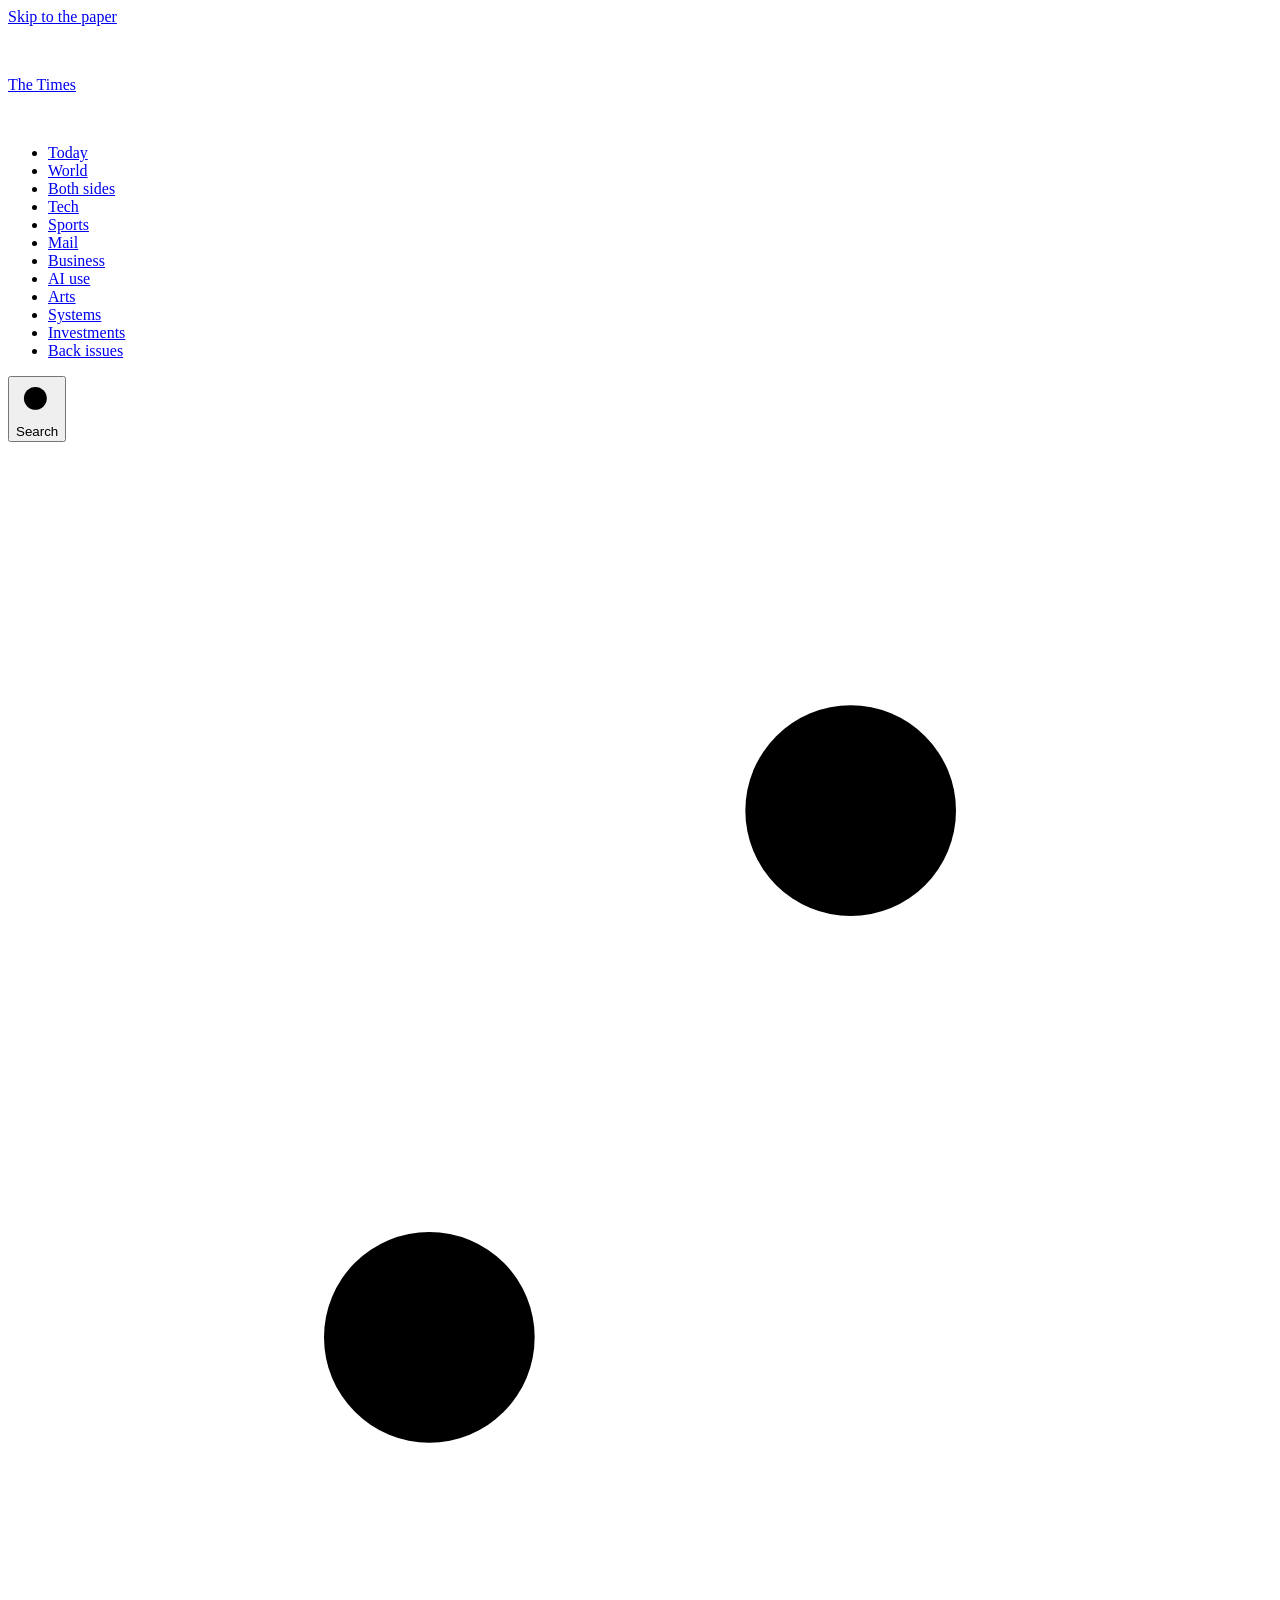
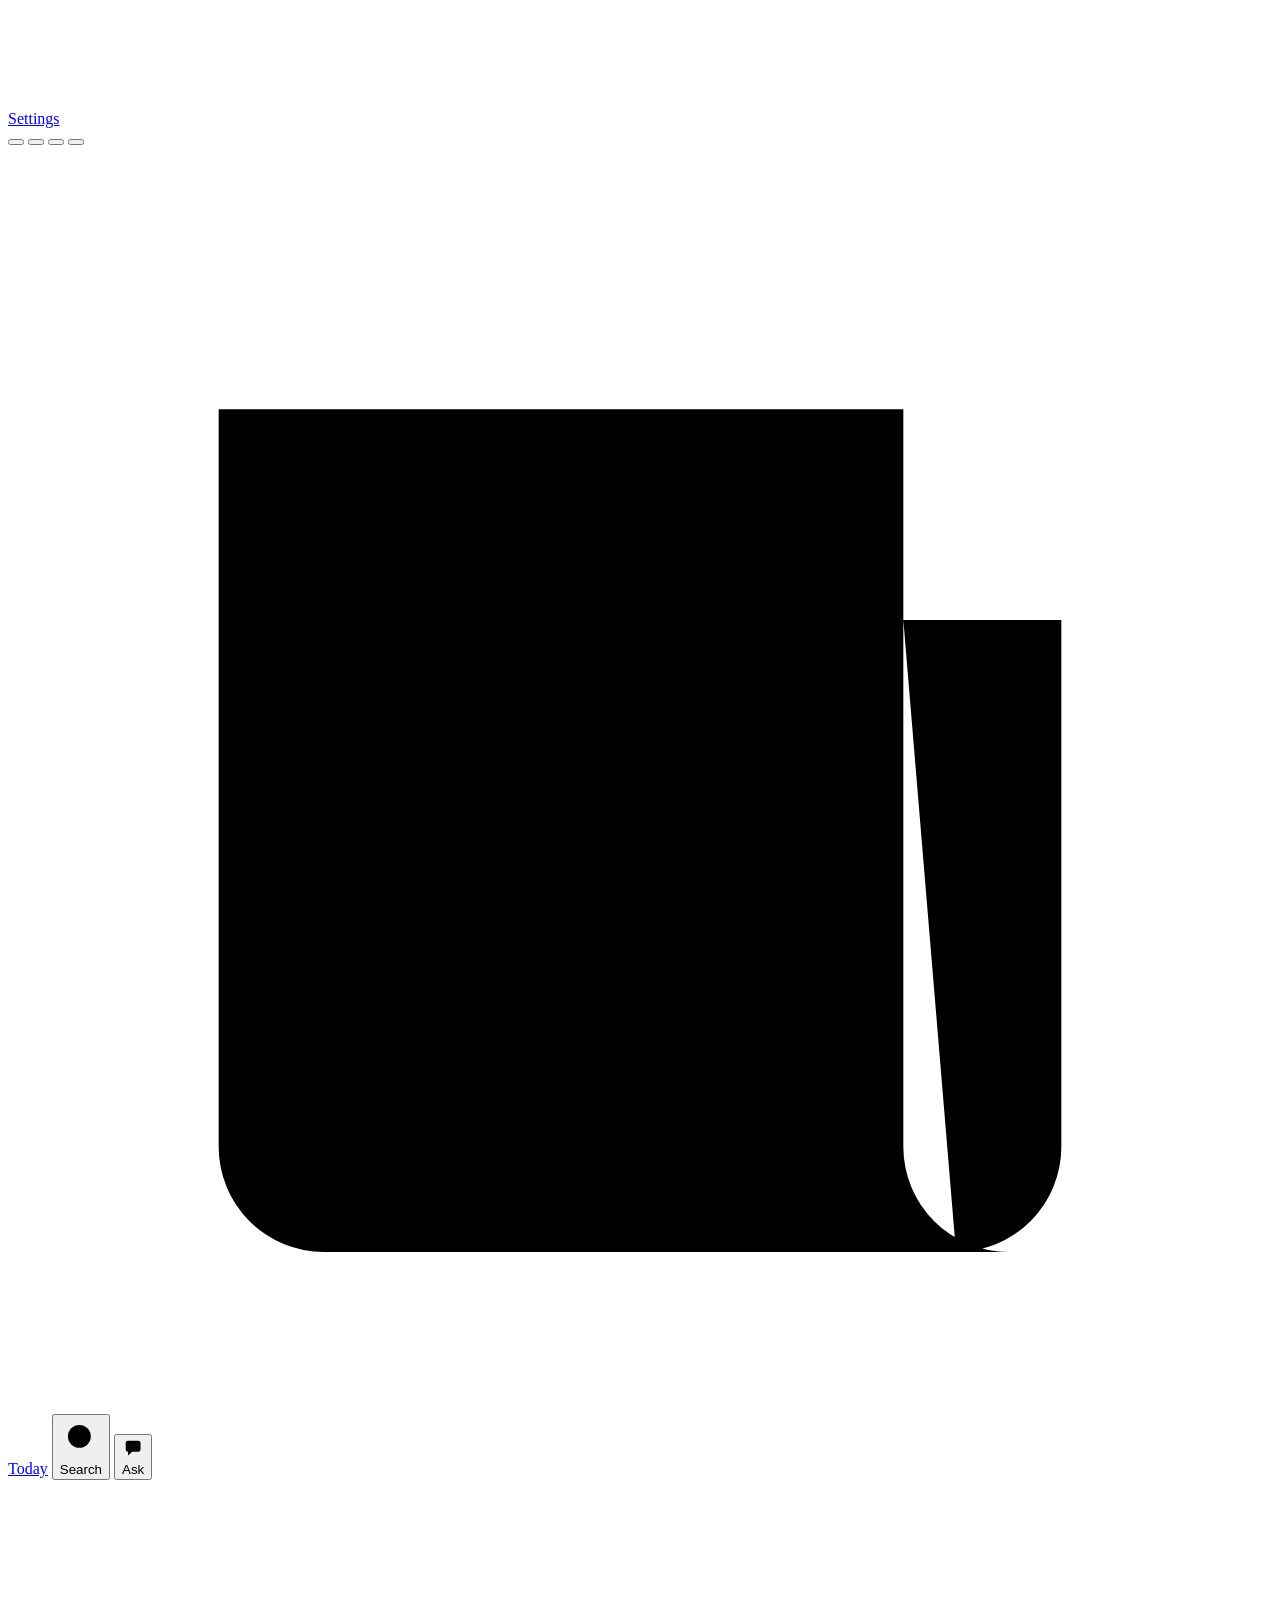
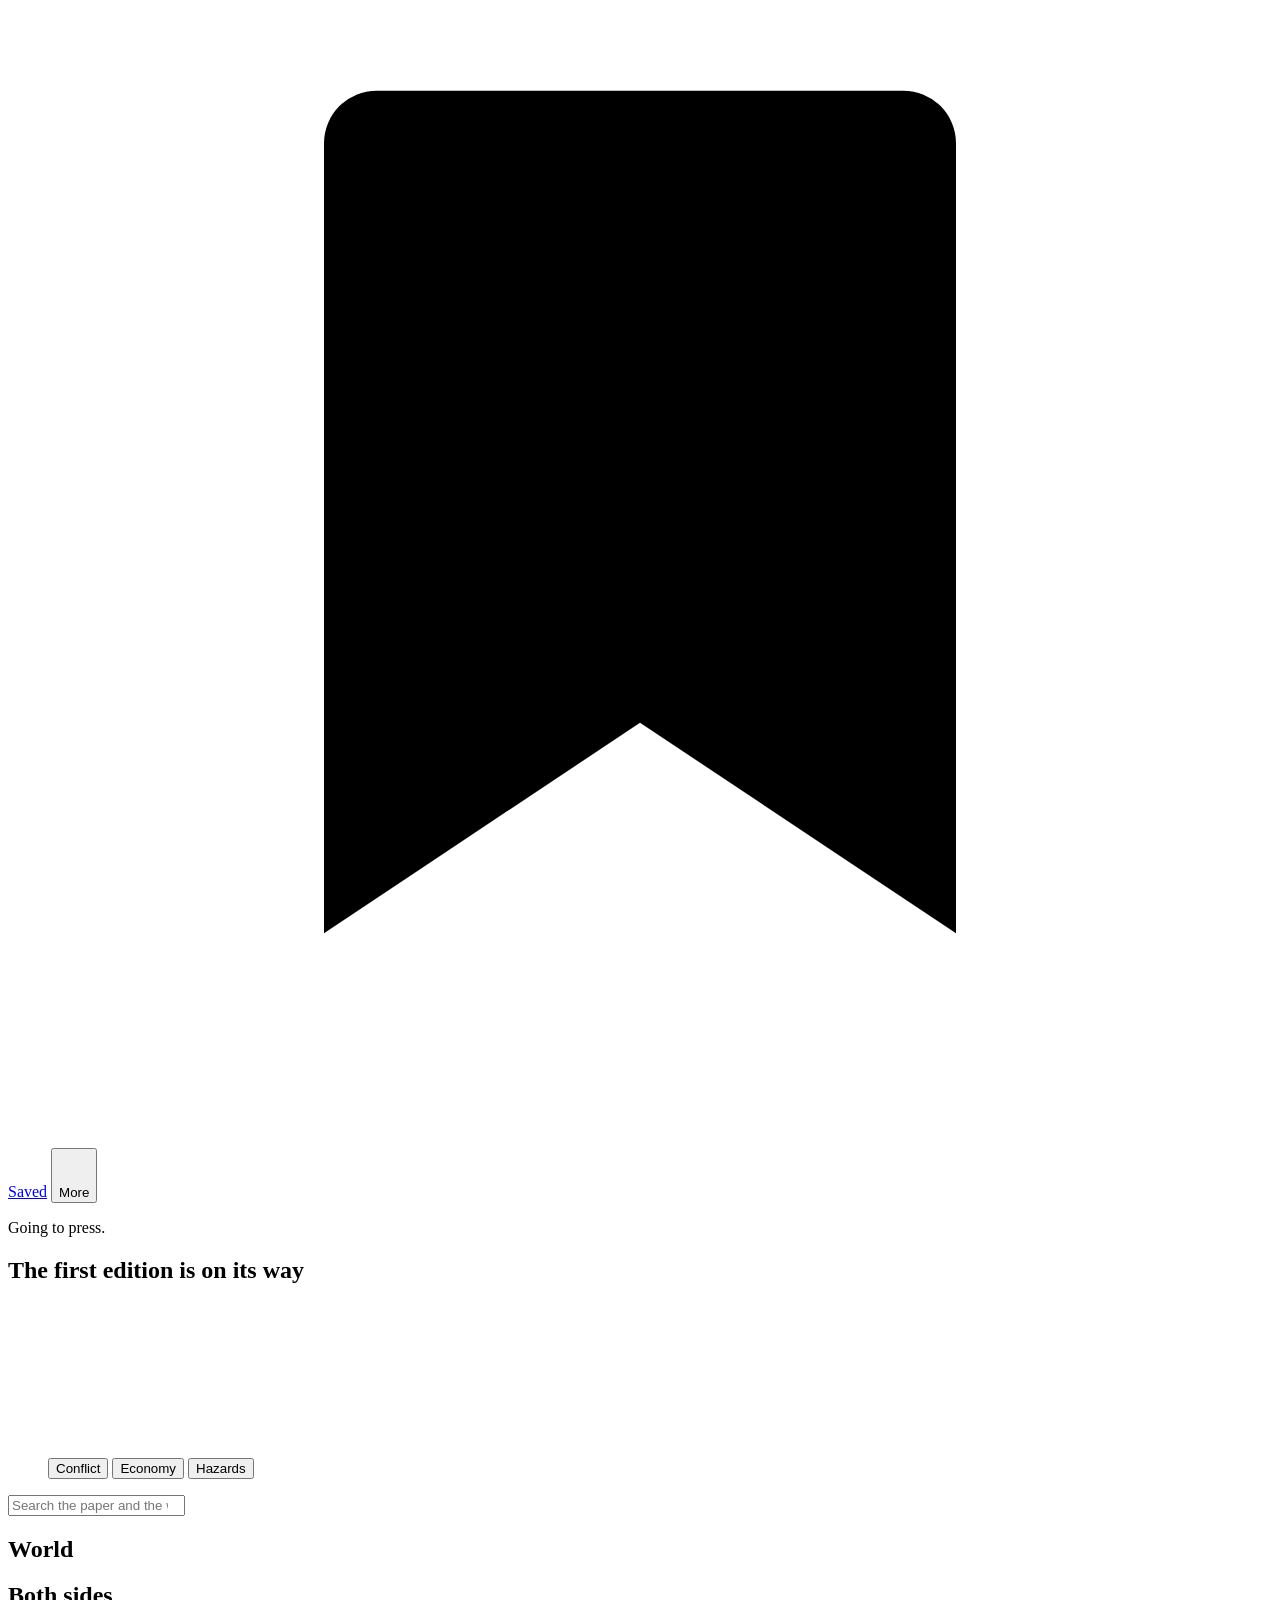
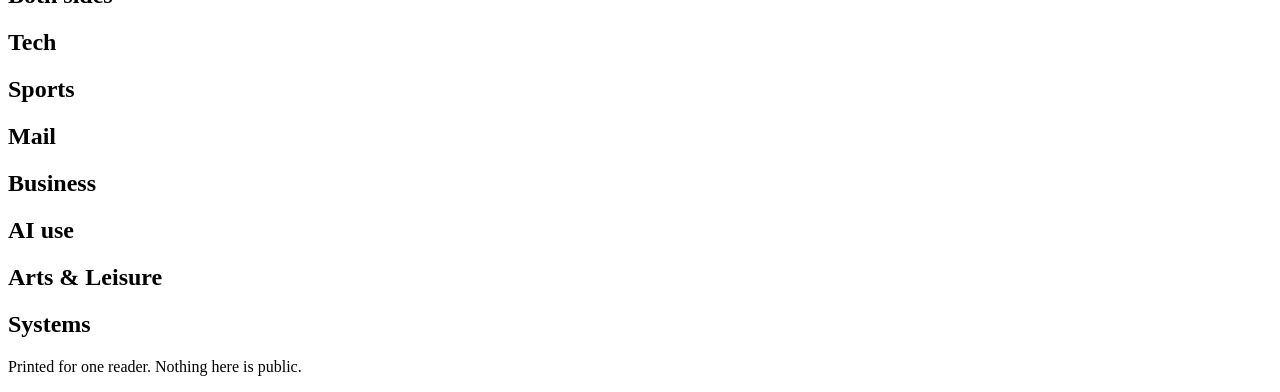
==== commit e098ab8a: "What the review found: the map survives a hidden page and a new count, the editor can't add facts or" ====
--- a/web/index.html
+++ b/web/index.html
@@ -42,10 +42,10 @@
     <li><a href="/#systems">Systems</a></li>
     <li class="not-phone"><a href="/investments">Investments</a></li>
     <li class="not-phone"><a href="/archive">Back issues</a></li>
-    <li class="not-phone"><a href="/settings">Settings</a></li>
   </ul>
   <div class="tape" id="tape" aria-label="Markets"></div>
   <button type="button" class="bar-find" id="bar-find" aria-haspopup="dialog" aria-keyshortcuts="/"><svg viewBox="0 0 24 24" aria-hidden="true"><circle cx="11" cy="11" r="6.5"/><path d="M20 20l-4.3-4.3"/></svg><span>Search</span></button>
+  <a class="bar-find" href="/settings"><svg viewBox="0 0 24 24" aria-hidden="true"><path d="M4 7h10M18 7h2M4 17h2M10 17h10"/><circle cx="16" cy="7" r="2"/><circle cx="8" cy="17" r="2"/></svg><span>Settings</span></a>
   <div class="plates" role="radiogroup" aria-label="Theme">
     <button type="button" role="radio" data-theme-pick="morning" aria-label="Morning" title="Morning"><i></i></button>
     <button type="button" role="radio" data-theme-pick="night" aria-label="Night" title="Night"><i></i></button>
